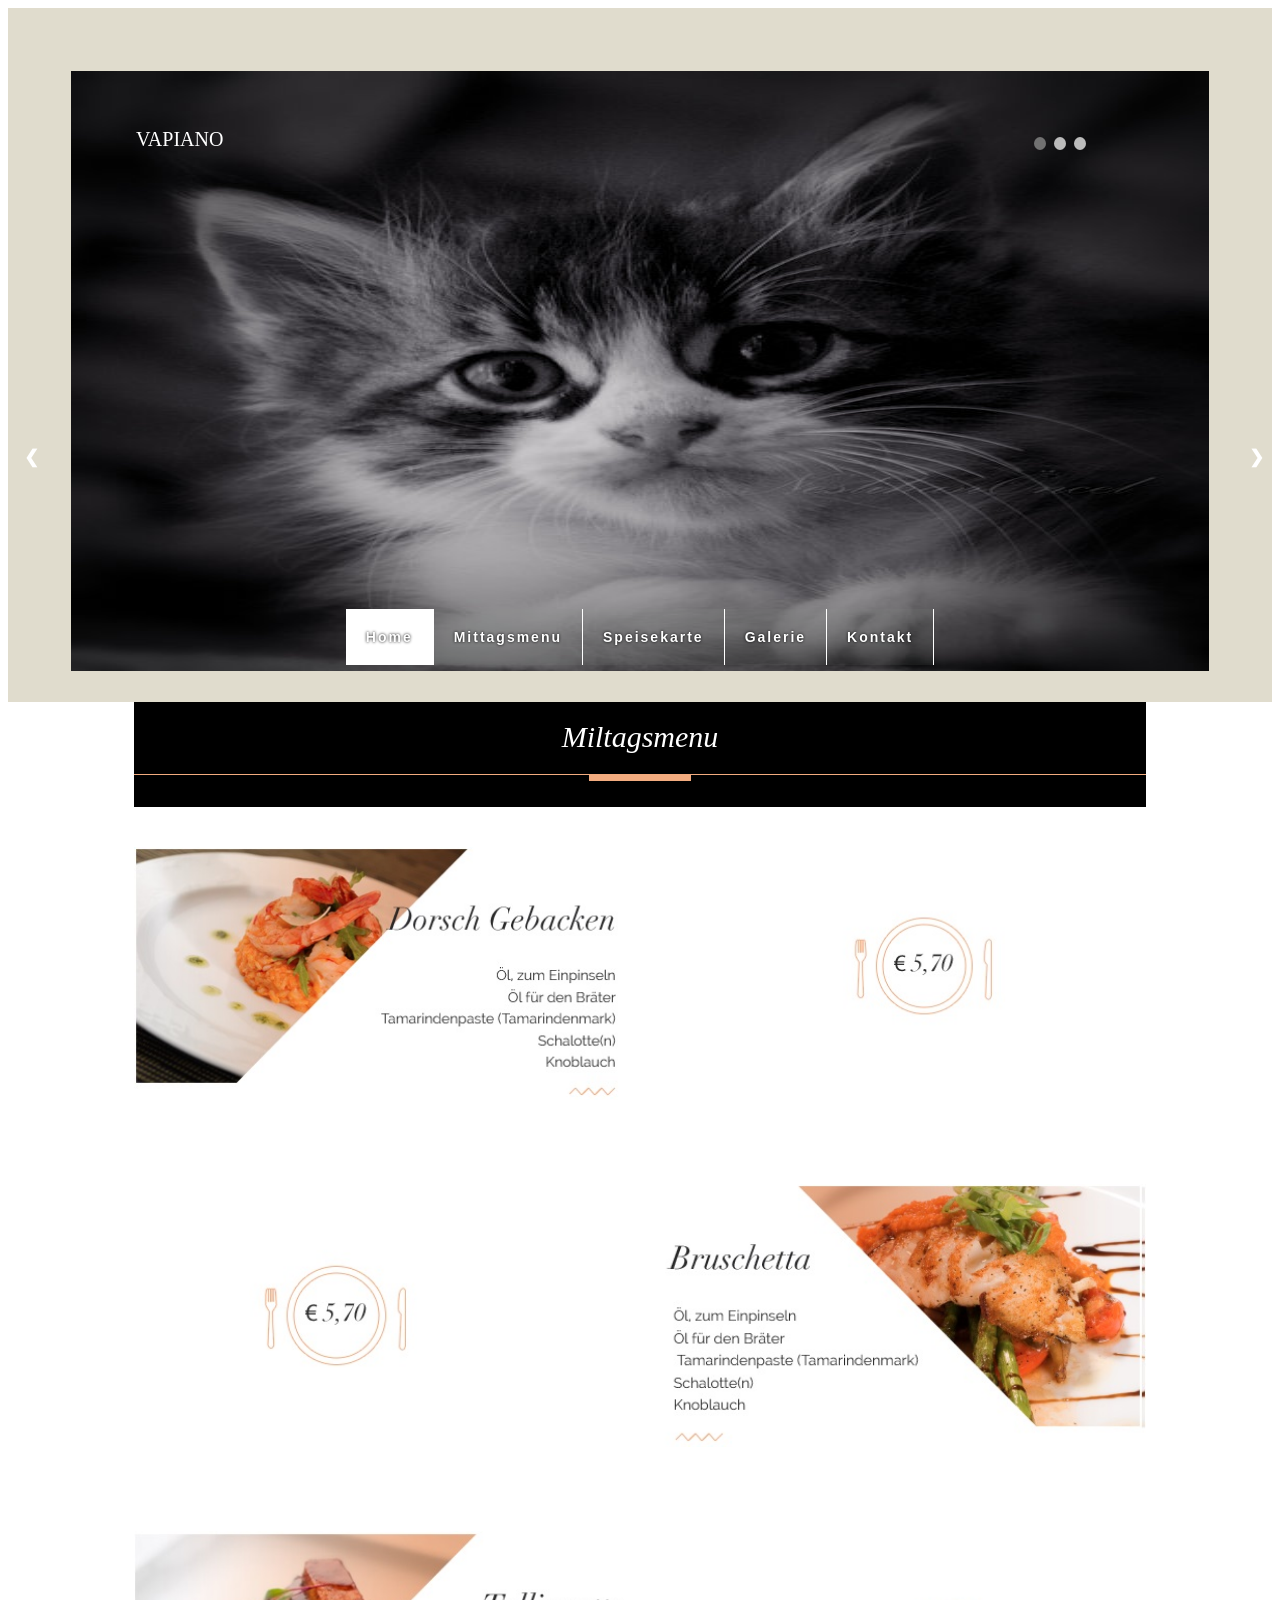
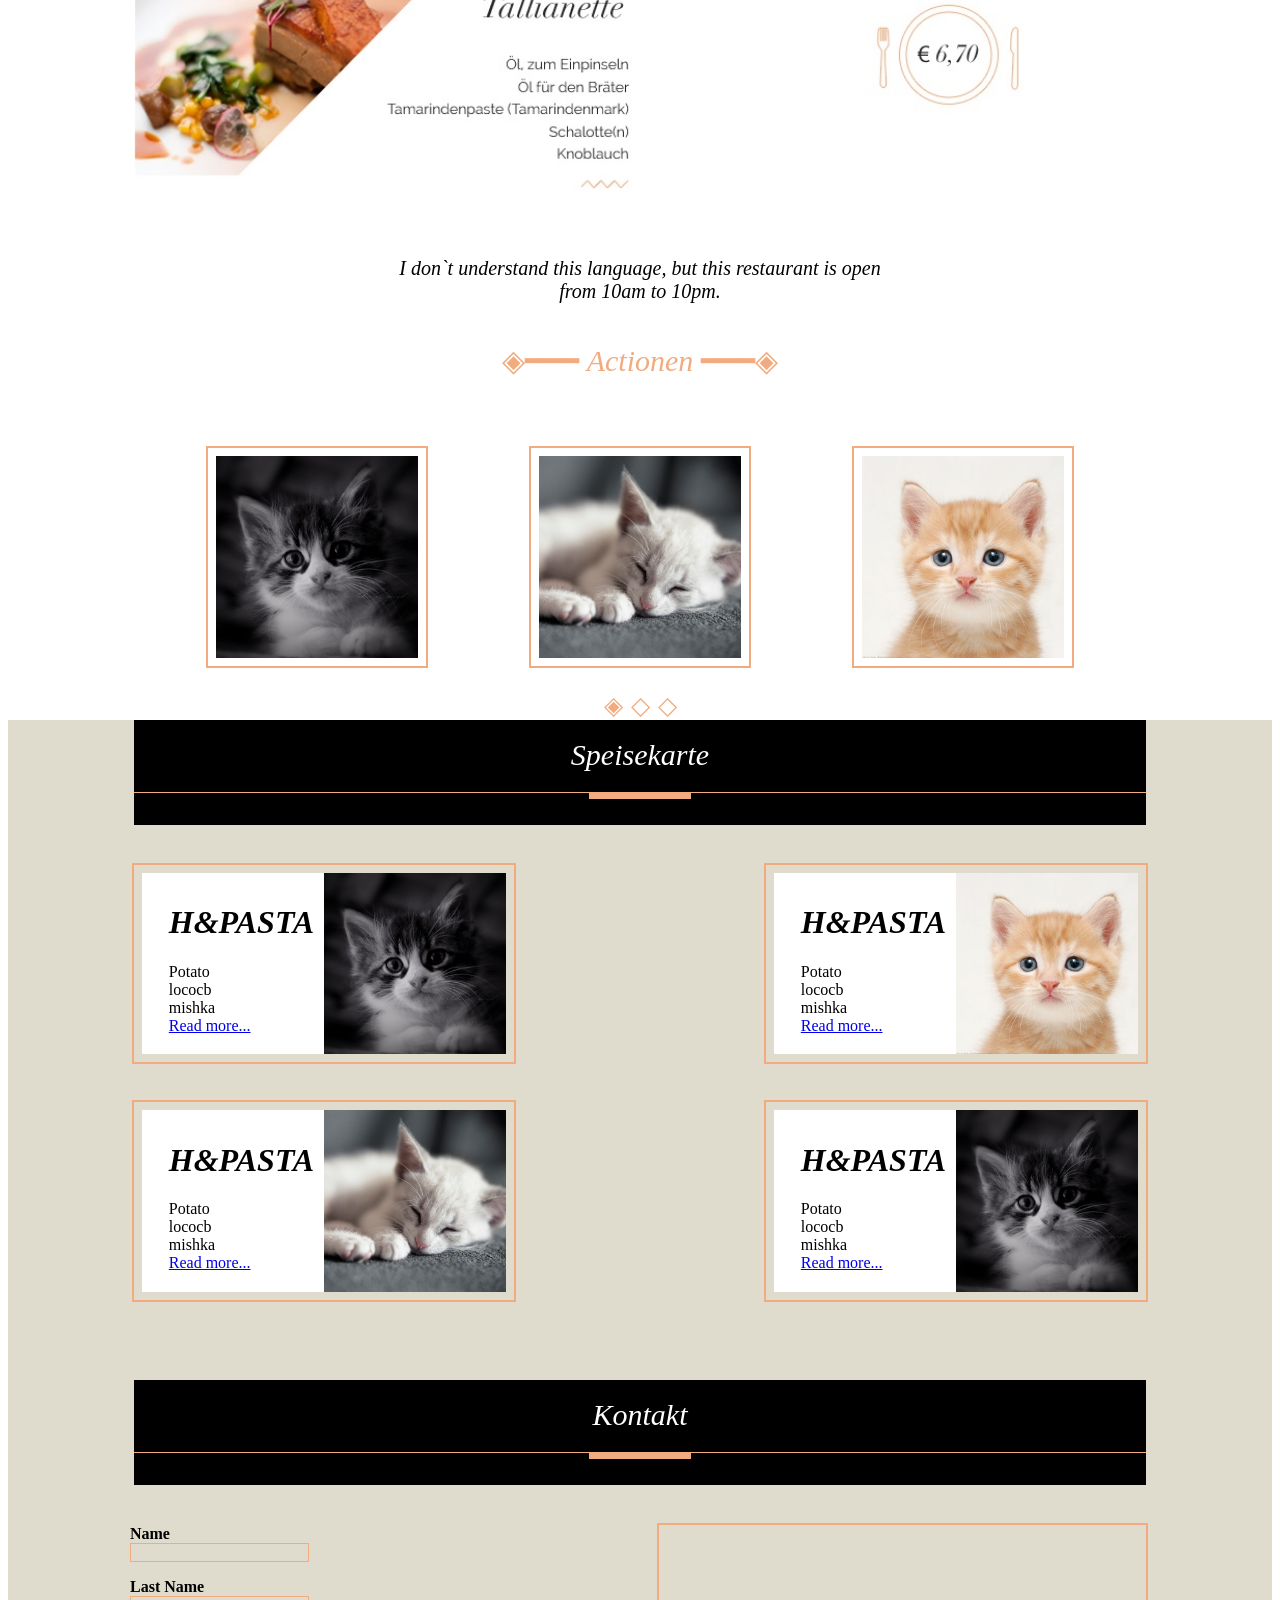
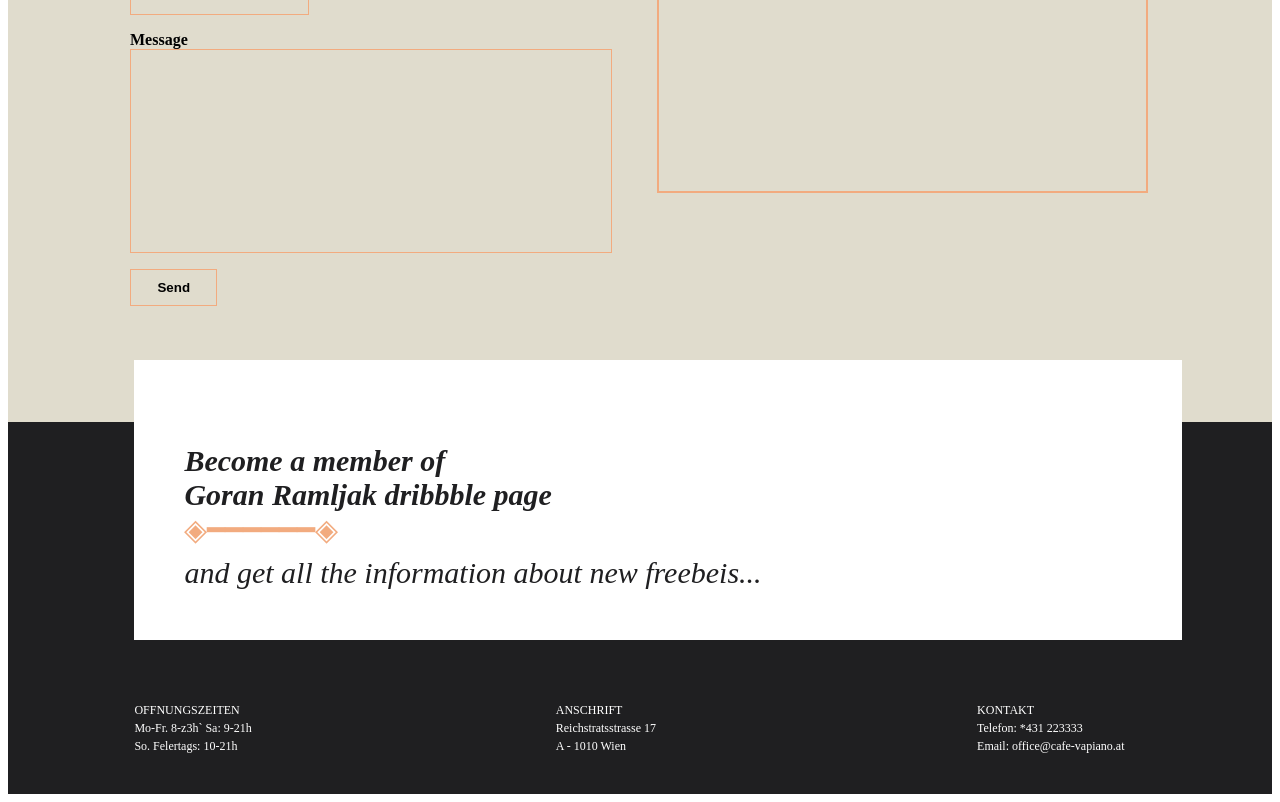
==== braind1task/index.html @ 93462af0 "Add files via upload" ====
<!DOCTYPE html>
<html>
<head>
    <meta http-equiv="Content-Type" content="text/html; Charset=UTF-8">  
    <title>First task</title>
    <link rel="stylesheet" href="css/style.css">
</head>
<body>

<!-- Первый слайдер -->
<div class="slider" id="home">
    <div class="swapSlider">
        <span class="dot" onclick="currentSlide(1)"></span>
        <span class="dot" onclick="currentSlide(2)"></span>
        <span class="dot" onclick="currentSlide(3)"></span>    
    </div>
    <div class="slideshow-conteiner">

        <div class="mySlides fade">
            <div class="vapianoText">VAPIANO</div>
            <img class="sliderImg" src="img/cat1.jpg" height="600px" alt="">
        </div>

        <div class="mySlides fade">
            <div class="vapianoText">VAPIANO</div>
            <img class="sliderImg" src="img/cat2.jpg" height="600px" alt="">
        </div>

        <div class="mySlides fade">
            <div class="vapianoText">VAPIANO</div>
            <img class="sliderImg" src="img/cat3.jpg" height="600px" alt="">
        </div>

        <!-- Меню на слайдере -->
        <div class="mainMenu"> 
            <ul>
                <li><a href='#home' title="Home" class="active">Home</a></li>
                <li><a href='#mittagsmenu' title="Mittagsmenu">Mittagsmenu</a></li>
                <li><a href='#speisekarte' title="Speisekarte">Speisekarte</a></li>
                <li><a href=* title="Galerie">Galerie</a></li>
                <li><a href='#kontakt' title="Kontakt">Kontakt</a></li>
            </ul>
        </div>
        <a class="prev" onclick="plusSlides(-1)">&#10094</a>
        <a class="next" onclick="plusSlides(1)">&#10095</a>
    </div>
</div>

<!-- Шапка mittagsmenu -->
<header>
<div class="blackHeader">
    <br>
    <span class="nameMenu" id="mittagsmenu">Miltagsmenu</span>
    <div class="orangeLine"><hr></div>
    <hr>
    <br>
</div>
</header>

<!-- Предложенная пища -->
    <div class="main">
    <div class="foodCoast">
    <img src="img/1bludo.jpg">
    <img src="img/2bludo.jpg">
    <img src="img/3bludo.jpg">
</div>

<!-- Часы работы -->
<div class="workingTime">
    I don`t understand this language, but this restaurant is open from 10am to 10pm.
</div>
<div class="headLine">
    <span>&#9672&#9473&#9473&#9473</span>
    <span class="actionen"> Actionen </span>
    <span>&#9473&#9473&#9473&#9672</span>
</div>

<!-- Второй слайдер -->
<div class="slideshow-conteiner1">
    <div class="mySlides1 fade1">
        <img class="sliderImg1" id="slider1" src="img/cat1.jpg" alt="">
        <img class="sliderImg1" id="slider1" src="img/cat3.jpg" alt="">
        <img class="sliderImg1" id="slider1" src="img/cat2.jpg" alt="">  
    </div>

    <div class="mySlides1 fade1">
        <img class="sliderImg1" id="slider1" src="img/cat1.jpg" alt="">
        <img class="sliderImg1" id="slider1" src="img/cat2.jpg" alt="">
        <img class="sliderImg1" id="slider1" src="img/cat1.jpg" alt=""> 
    </div>

    <div class="mySlides1 fade1">
        <img class="sliderImg1" id="slider1" src="img/cat3.jpg" alt="">
        <img class="sliderImg1" id="slider1" src="img/cat2.jpg" alt="">
        <img class="sliderImg1" id="slider1" src="img/cat1.jpg" alt=""> 
    </div>

    <div class="swapSlider1">
        <span class="dot1" onclick="currentSlide1(1)">&#9671</span>
        <span class="dot1" onclick="currentSlide1(2)">&#9671</span>
        <span class="dot1" onclick="currentSlide1(3)">&#9671</span>    
    </div>
</div>

<!-- Меню speisekarte -->
<div class="speisekarte" id="speisekarte"> 
    <!-- Шапка speisekarte -->
    <div class="blackHeader">
        <br>
        <span class="nameMenu">Speisekarte</span>
        <div class="orangeLine">
            <hr>
        </div>
        <hr>
        <br>
    </div>

    <!-- Дополнительная информация о Котиках -->
    <div class="aboutFood">
        <div class="infoFood" >
            <div class="textFood">
            <H1>H&PASTA</H1>
            <span class="text">Potato<br>lococb<br>mishka<br></span>
            <a href=*>Read more...</a>
            </div>
            <img src="img/cat1.jpg">
        </div>
        <div class="infoFood">
            <div class="textFood">
                <H1>H&PASTA</H1>
                <span class="text">Potato<br>lococb<br>mishka<br></span>
                <a href=*>Read more...</a>
            </div>
            <img src="img/cat2.jpg">
        </div>
    </div>
    <div class="aboutFood">
        <div class="infoFood">
            <div class="textFood">
                <H1>H&PASTA</H1>
                <span class="text">Potato<br>lococb<br>mishka<br></span>
                <a href=*>Read more...</a>
            </div>
            <img src="img/cat3.jpg">
        </div>
        <div class="infoFood">
            <div class="textFood">
                <H1>H&PASTA</H1>
                <span class="text">Potato<br>lococb<br>mishka<br></span>
                <a href=*>Read more...</a>
            </div>
            <img src="img/cat1.jpg">
        </div>
    </div>
</div>

<!-- Контакт с технической поддержкой? -->
<div class="kontakt" id="kontakt"> 
    <!-- Шапка kontakt -->
    <div class="blackHeader">
        <br>
        <span class="nameMenu">Kontakt</span>
        <div class="orangeLine">
            <hr>
        </div>
        <hr>
        <br>
    </div>
    <div class="pos">
        <!-- Форма для отправки сообщения -->
        <div class="sender">
            <form class="senderForm" method="post" action="javascript:void(0);">
                <p>Name<br> <input type="text" name="Name" /></p>
                <p>Last Name<br> <input type="text" name="Last Name" /></p>
                <p>Message<br> <input type="text" name="Message" id="message" /></p>
                <p><input type="submit" class="btn" value="Send"/></p>
            </form>
        </div>
        <!-- Гугл карта -->
        <div class="map">
            <iframe src="https://www.google.com/maps/embed?pb=!1m14!1m12!1m3!1d16246.824107315897!2d36.044743249999996!3d52.9623088!2m3!1f0!2f0!3f0!3m2!1i1024!2i768!4f13.1!5e1!3m2!1sru!2sru!4v1571991831437!5m2!1sru!2sru" width="100%" height="100%" frameborder="0" style="border:0;" allowfullscreen=""></iframe>
        </div>
    </div> 
</div>
    
<footer>
    <!-- Костыль для получения черного фона в нужном месте -->
<div class="blackF">
<br>
</div>
<!-- Приглашение на белом фоне -->
<div class="whiteHeader">
    <br>
    <span class="member"><b>Become a member of <br>Goran Ramljak dribbble page</b><br>
    <div class="headLine">&#9672&#9473&#9473&#9473&#9473&#9473&#9473&#9672</div><br>
    and get all the information about new freebeis...</span>
    <br>
</div>

<!-- Раздел "О нас" -->
<div class="about">
    <div class="col">
        <span>OFFNUNGSZEITEN</span>
        <span>Mo-Fr. 8-z3h` Sa: 9-21h</span>
        <span>So. Felertags: 10-21h</span>
    </div>
    <div class="col">
        <span>ANSCHRIFT</span>
        <span>Reichstratsstrasse 17</span>
        <span>A - 1010 Wien</span>
    </div>
    <div class="col">
        <span>KONTAKT</span>
        <span>Telefon: *431 223333</span>
        <span>Email: office@cafe-vapiano.at</span>
    </div>
</div>
</footer>

    <!-- Подключение файла js в конце, так как нет функции docyment.ready -->
<script ENGINE="text/javascript" src="js/main.js"></script>
</body>
</html>
---- braind1task/css/style.css ----
/* Slider css */
.slider{
    background-color: #E0DCCD;
    padding-bottom: 40px;
}
.swapSlider{
    position:absolute;  
    margin-left: 80%; 
    margin-top:10%;
}
.sliderImg{
    margin: 5%; 
    width: 90%;
}
.slideshow-container {
    max-width: 1980px;
    position: relative;
    margin: auto;
  }
    /* Next & previous buttons */
  .prev, .next {
    cursor: pointer;
    position: absolute;
    top: 50%;
    width: auto;
    margin-top: -20px;
    padding: 16px;
    color: white;
    font-weight: bold;
    font-size: 18px;
    transition: 0.6s ease;
    border-radius: 0 3px 3px 0;
    user-select: none;
  }
    /* Position the "next button" to the right */
  .next {
    right: 0;
    border-radius: 3px 0 0 3px;
  }
  .prev:hover, .next:hover {
    background-color: rgba(0,0,0,0.8);
  }
  .vapianoText {
    color: white;
    font-size: 20px;
    margin: 10%;
    position: absolute;
    top: 0;
  }
    /* The dots/bullets/indicators */
  .dot {
    cursor: pointer;
    height: 13px;
    width: 12px;
    margin: 0 2px;
    background-color: #bbb;
    border-radius: 50%;
    display: inline-block;
    transition: background-color 0.6s ease;
  }
  .active, .dot:hover {
    background-color: #717171;
  }
    /* Fading animation */
  .fade {
    -webkit-animation-name: fade;
    -webkit-animation-duration: 1.5s;
    animation-name: fade;
    animation-duration: 0.5s;
  }
  @-webkit-keyframes fade {
    from {opacity: .4}
    to {opacity: 1}
  }
  @keyframes fade {
    from {opacity: .4}
    to {opacity: 1}
  }

/* menu css */
  .mainMenu {
    width: 100%;
    display: flex;
    /* -webkit-box-pack: center;
    -ms-flex-pack: center; */
    justify-content: center;
    -webkit-box-align: center;
    -ms-flex-align: center;
    align-items: center;
    margin-top: -10%;
  }
  .mainMenu ul {
    list-style: none;
    padding: 0px;
  }
  .mainMenu ul li {
    /* выстраиваем элементы списка в один ряд */
    display: block;
    border-color: white;
    float: left;
    display: inline-block;
  }
  .mainMenu ul li a {
    padding: 20px;
    text-decoration: none;
    font: bold 14px Helvetica, sans-serif;
    letter-spacing: 2px;
    color: #FFFFFF;
    text-shadow: #000 0px 0px 3px;
    border-width: 12.12px;
    border-color: white;
    background-color: rgba(141, 143, 142, 0.1);
    border-right: 1px solid #fff;
  }
  .mainMenu ul li a.active {
    background: white;
  }
  .mainMenu ul li a:hover {
    background-color: white;
    -moz-opacity: .90;
    filter: alpha(opacity=90);
    opacity: .90;
  }
  .nameMenu {
    font-size: 30px;
  }

  /* header css */
  .blackHeader {
    font-style: italic;
    width: 80%;
    margin: 0 10% 0 10%;
    text-align: center;
    background-color: black;  
    color: white;
  }
  .blackHeader hr {
    width: 10%;
    border: none;
    color: rgb(242, 171, 127 );
    background-color: rgb(242, 171, 127 );
    height: 6px;
    margin-top: -8px;
  } 
  .blackHeader .orangeLine hr {
    width: 100%;
    border: none;
    color: rgb(242, 171, 127 );
    background-color: rgb(242, 171, 127 );
    height: 1px;
    margin-top: 20px;
  } 

  /* food coast css */
  .foodCoast img {
      margin: 40px 10% 40px 10%;
      width: 80%;
  }

  /* workingTime css */
  .workingTime {
      font-style: italic;
      font-size: 20px;
      text-align: center;
      width: 40%;
      margin-top: 20px;
      margin-bottom: 40px;
      margin-left: auto;
      margin-right: auto;
  }

  /* headLine */
  .headLine {
    
    text-align: center;
    font-size: 30px;
    color: rgb(242, 171, 127 );
    margin-bottom: 20px;
  }
 .headLine .actionen {
  font-style: italic;
 }
  /* Slider1 css */
  .swapSlider1{  
    text-align: center;
    margin-top: 20px;
  }
  .sliderImg1{
    margin: 5%; 
    width: 90%;
  }
  .slideshow-container1 {
    max-width: 1980px;
    position: relative;
    margin: auto;
  }
  .dot1 {
    cursor: pointer;
    height: 13px;
    width: 12px;
    margin: 0 2px;
    transition: background-color 0.6s ease;
  }
  .swapSlider1 span{
  color: rgb(242, 171, 127 );
  font-size: 25px;
  }
  .mySlides1 {
    margin-left: 10%;
    margin-right: 10%;
    margin-bottom: -50px;
    text-align: center;
  }
  .sliderImg1 {
    border: 8px solid #fff;
    outline: 2px solid rgb(242, 171, 127);
    text-align: center;
    width: 20%;
  }
  .fade1 {
    -webkit-animation-name: fade;
    -webkit-animation-duration: 1.5s;
    animation-name: fade;
    animation-duration: 0.5s;
  }
  @-webkit-keyframes fade {
    from {opacity: .4}
    to {opacity: 1}
  }
  @keyframes fade {
    from {opacity: .4}
    to {opacity: 1}
  }

/* speisekarte css */
.speisekarte {
  font-style: italic;
  background-color: #E0DCCD;
  padding-bottom: 40px;
}
.aboutFood {
  display:flex;
  flex-direction: row;
  justify-content: center;
  align-items: center;
  margin-top: 40px;
  margin-bottom: 40px;
}
.aboutFood .infoFood img {
  width: 50%;
  height: 100%;
}
.infoFood {
  display:flex;
  margin-left: 10%;
  margin-right: 10%;
  flex-direction: row;
  justify-content: flex-end;
  align-items: stretch;
  background-color: white;
  border: 8px solid #E0DCCD;
  outline: 2px solid rgb(242, 171, 127);
}
.textFood {
  display:flex;
  flex-direction: column;
  justify-content: flex-start;
  align-items: stretch;
  padding: 10px;
}
.textFood .text, .textFood a {
  font-style: normal;
}

/* kontakt css */
.kontakt {
  background-color: #E0DCCD;
}
.senderForm {
  font-weight: bold;
  margin-left: 10%;
  margin-top: 40px;
}
.senderForm input {
  font-weight: bold;
  border: 1px solid rgb(242, 171, 127);
  background-color: #E0DCCD;
}
#message {
  height: 200px;
  width: 90%;
}
.sender {
  margin-left: 5%;
  width: 50%;
}
.btn {
  padding: 10px 5% 10px 5%;
}
input:hover {
  background-color: rgba(242, 171, 127, 0.4);
}
.map {
  width: 40%;
  height: 250px;
  margin-top: 40px;
  margin-right: 10%;
  border: 8px solid #E0DCCD;
  outline: 2px solid rgb(242, 171, 127);
}
.pos {
  display: flex;
  flex-direction: row;
  justify-content: flex-start;
  align-items: flex-start;
  padding-bottom: 100px;
}

/* footer css */
footer {
  background-color: #1F1F21;
}
.whiteHeader {
  font-style: italic;
  font-size: 30px;
  background-color: white;
  width: 75%;
  padding: 50px;
  margin: 0 10% 0 10%;
  margin-top: -80px;
  text-align: left;
  color: #1F1F21;
}
.whiteHeader  {
  font-style: normal;
}
.blackF {
  background-color: #1F1F21;
}
.about span {
  color: white;
  margin-left: 30%;
  margin-right: 30%;
  font-size: 12px;
}
.member {
  font-style: italic;
  font-size: 30px;
}
.member .headLine {
  font-style: normal;
  text-align: left;
  margin-bottom: -25px;
}
.col {
  margin-top: 60px;
  width: 450px;
  margin-bottom: 40px;
}
.about {
  display: flex;
  flex-direction: row;
  justify-content: space-around;
  align-items: center;
}
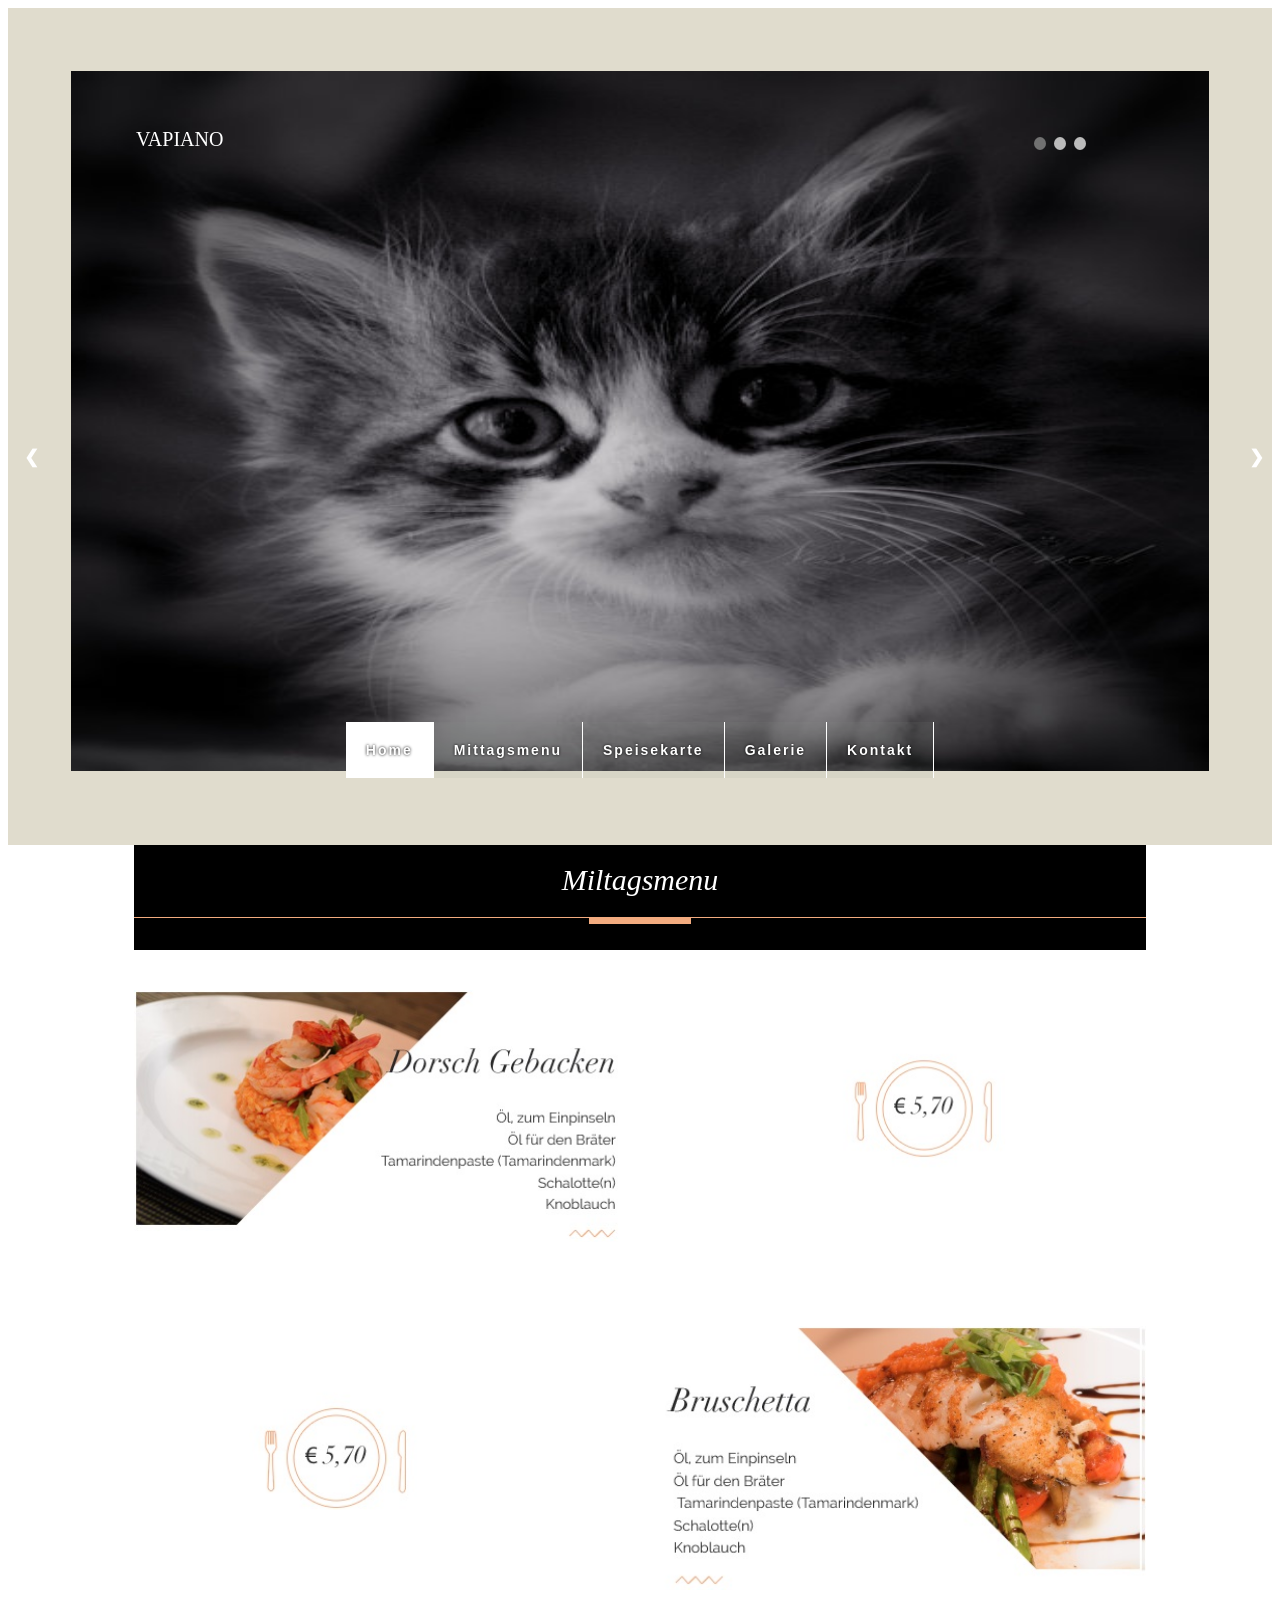
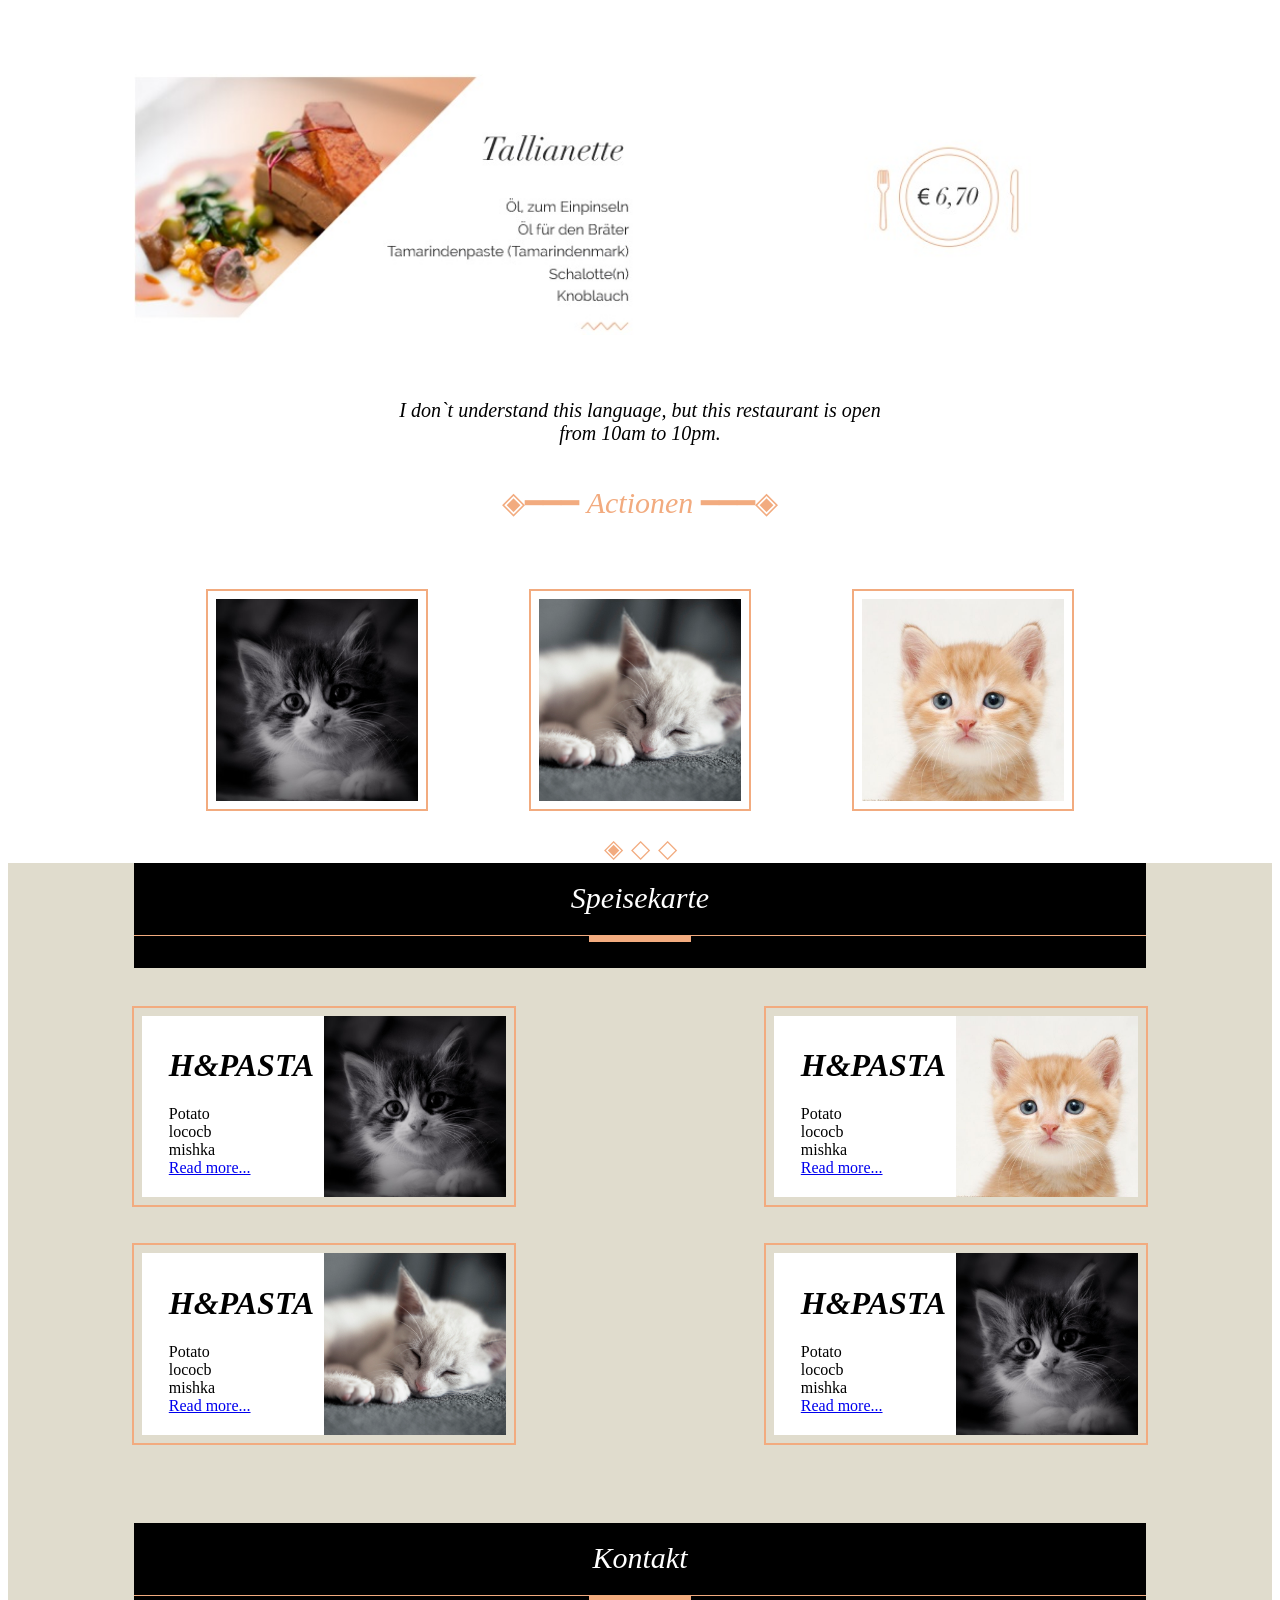
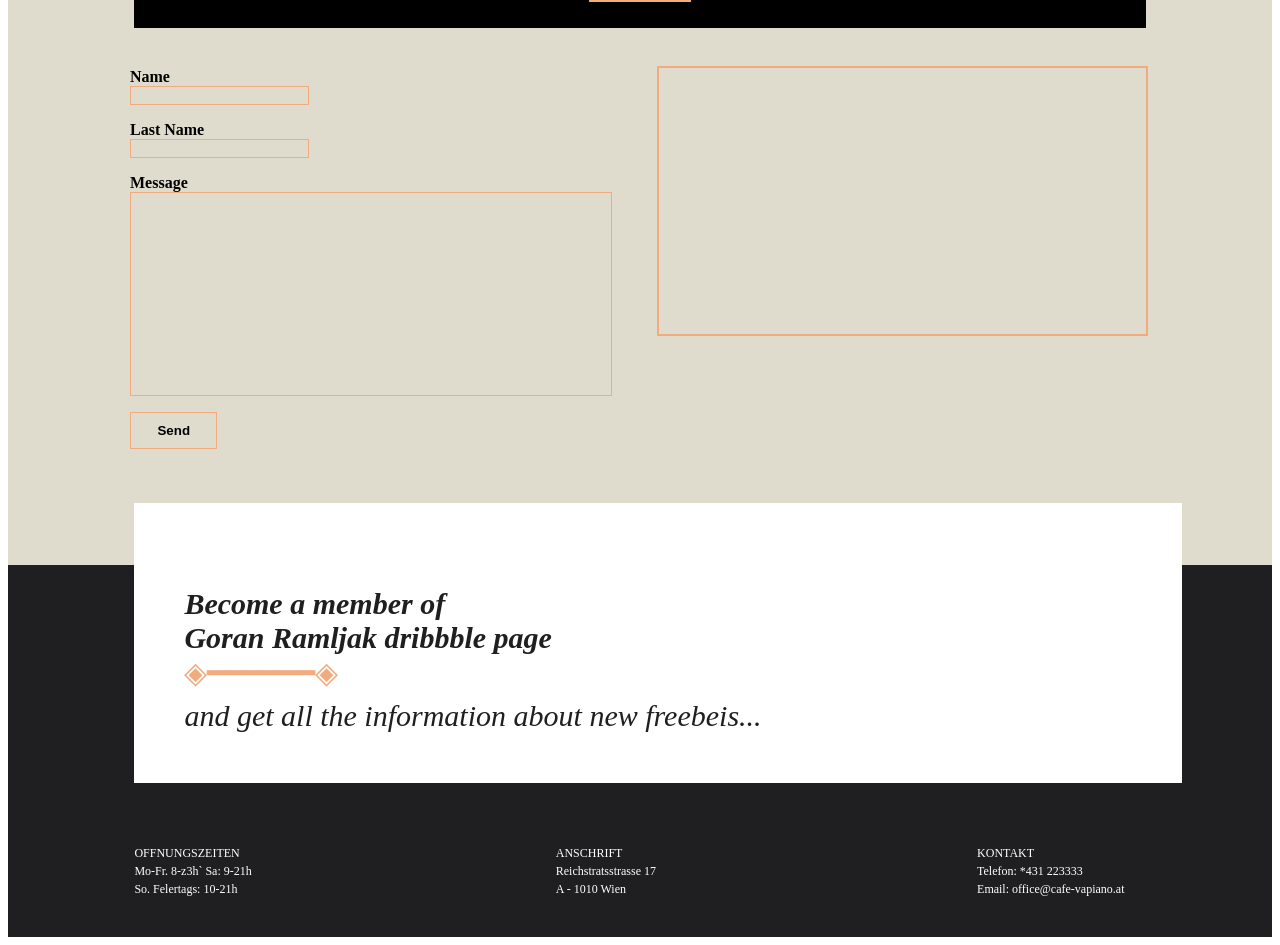
==== commit 56b34440: "fixed indent" ====
--- a/braind1task/index.html
+++ b/braind1task/index.html
@@ -18,17 +18,17 @@
 
         <div class="mySlides fade">
             <div class="vapianoText">VAPIANO</div>
-            <img class="sliderImg" src="img/cat1.jpg" height="600px" alt="">
+            <img class="sliderImg" src="img/cat1.jpg" height="700px" alt="">
         </div>
 
         <div class="mySlides fade">
             <div class="vapianoText">VAPIANO</div>
-            <img class="sliderImg" src="img/cat2.jpg" height="600px" alt="">
+            <img class="sliderImg" src="img/cat2.jpg" height="700px" alt="">
         </div>
 
         <div class="mySlides fade">
             <div class="vapianoText">VAPIANO</div>
-            <img class="sliderImg" src="img/cat3.jpg" height="600px" alt="">
+            <img class="sliderImg" src="img/cat3.jpg" height="700px" alt="">
         </div>
 
         <!-- Меню на слайдере -->
--- a/braind1task/css/style.css
+++ b/braind1task/css/style.css
@@ -87,7 +87,8 @@
     -webkit-box-align: center;
     -ms-flex-align: center;
     align-items: center;
-    margin-top: -10%;
+    margin-top: -9%;
+    margin-bottom: 30px;
   }
   .mainMenu ul {
     list-style: none;
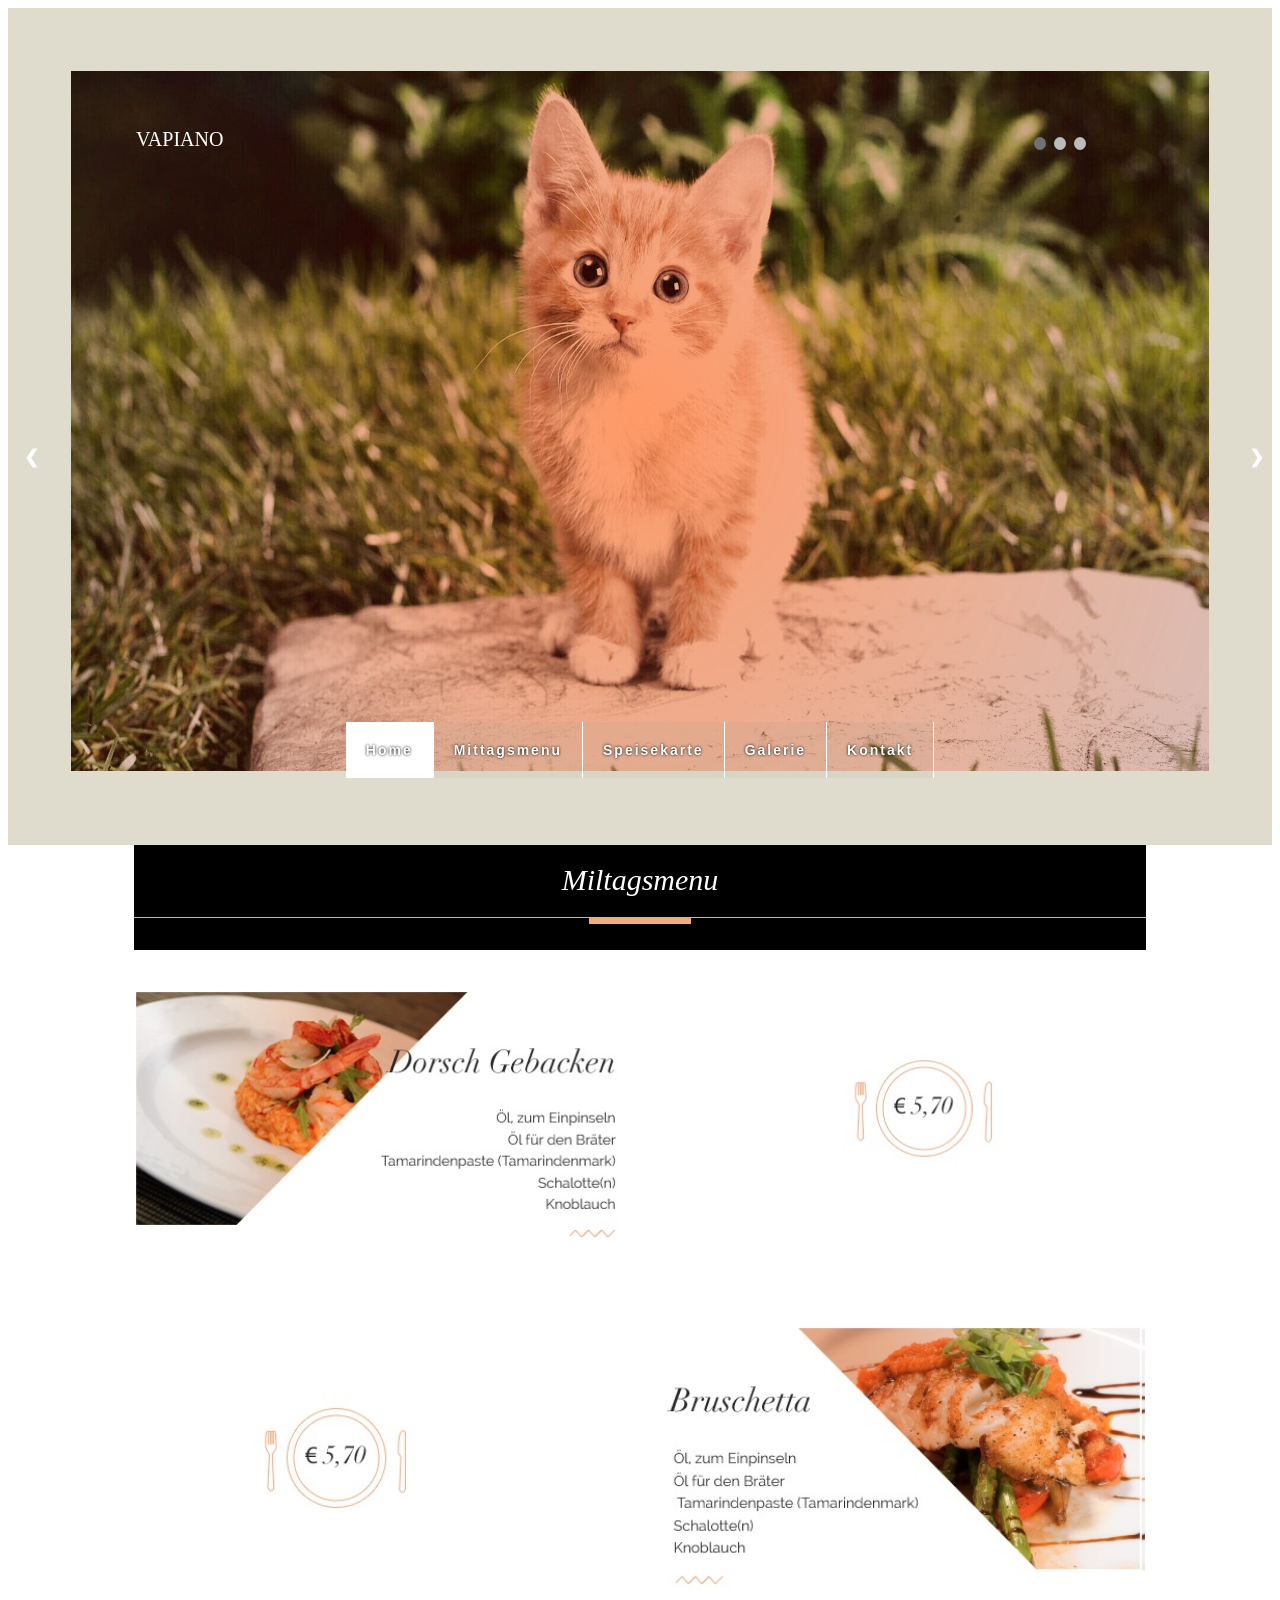
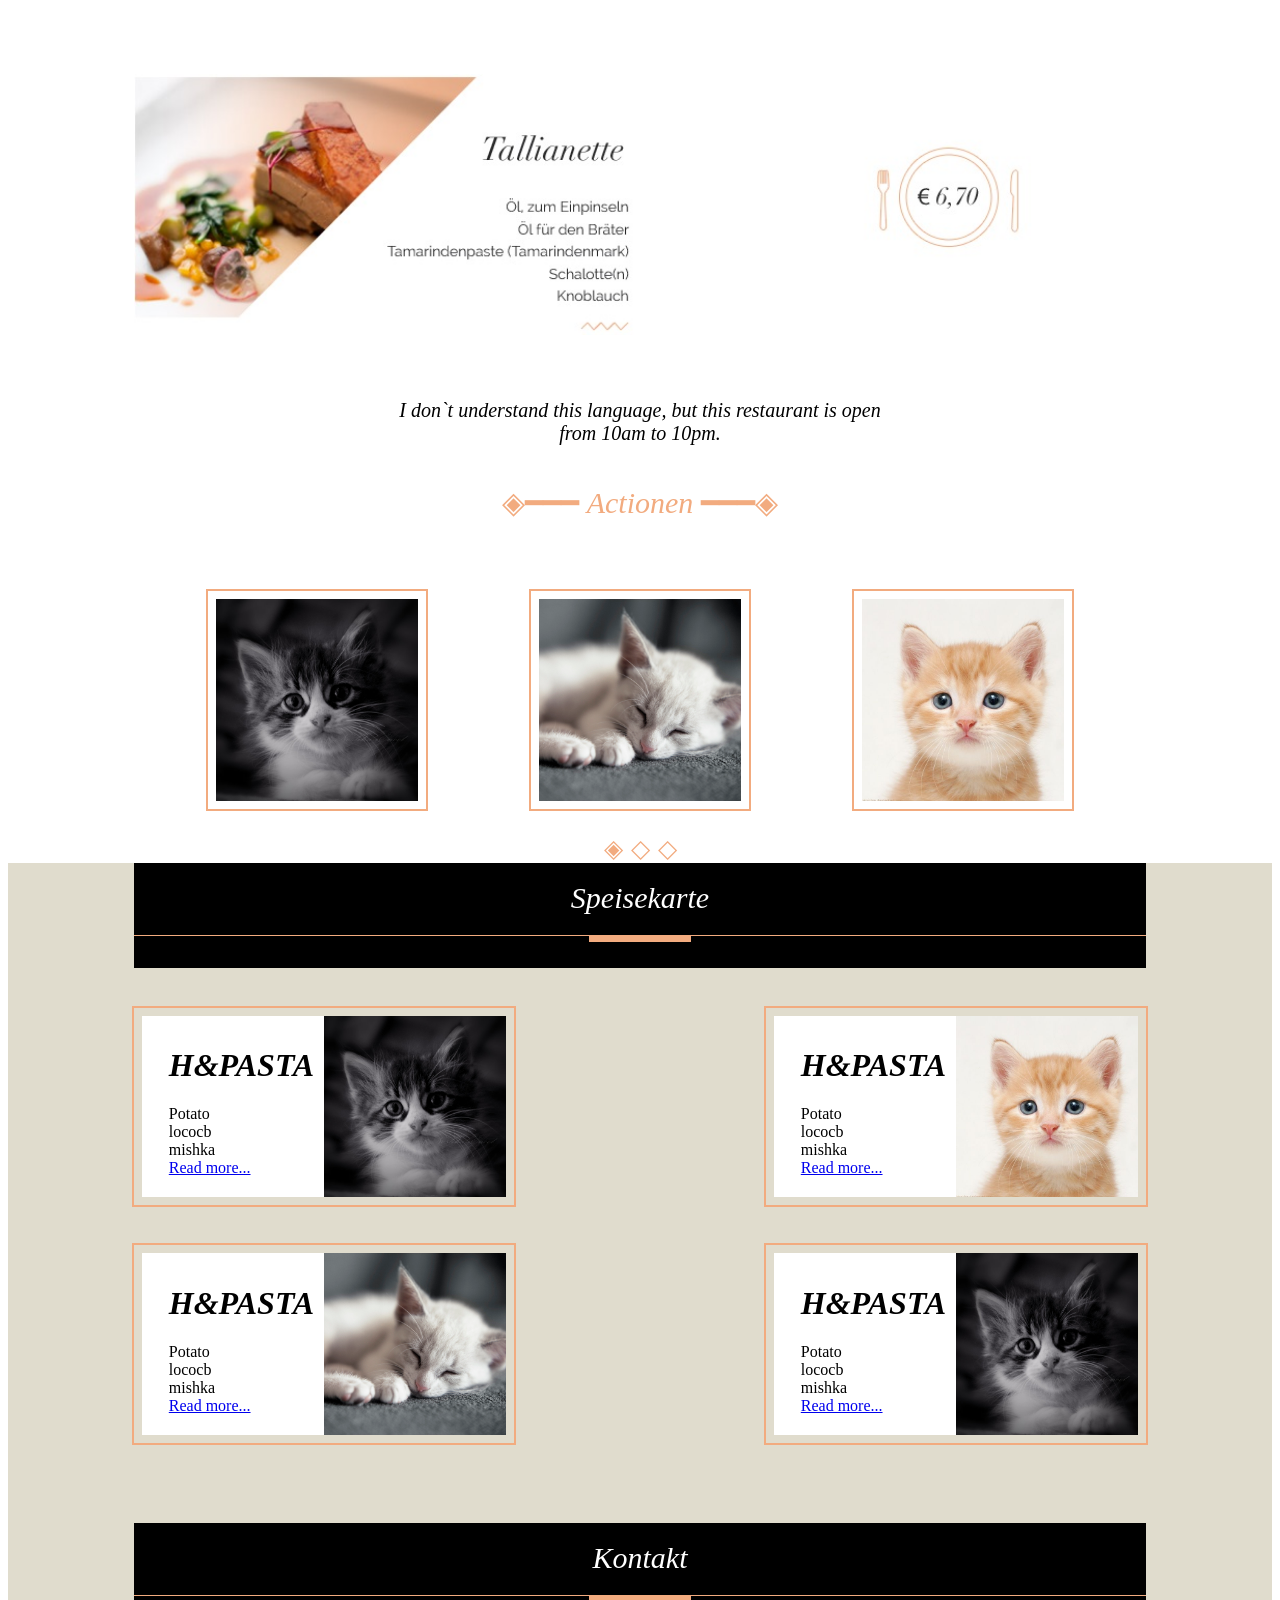
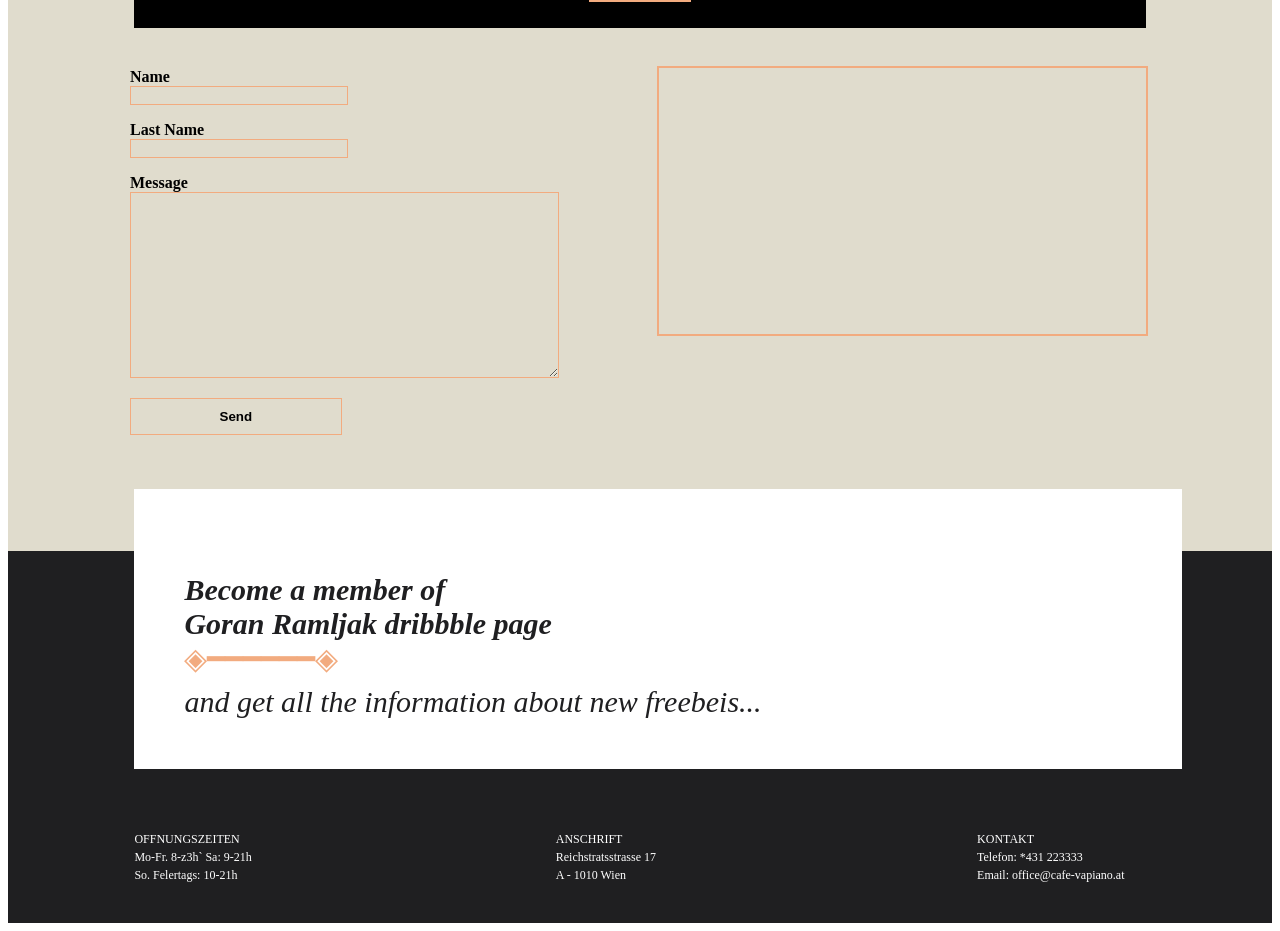
==== commit 0f9ad9ed: "fixed textarea and first slider" ====
--- a/braind1task/index.html
+++ b/braind1task/index.html
@@ -18,17 +18,17 @@
 
         <div class="mySlides fade">
             <div class="vapianoText">VAPIANO</div>
-            <img class="sliderImg" src="img/cat1.jpg" height="700px" alt="">
+            <img class="sliderImg" src="img/cat4.jpg" height="700px" alt="">
         </div>
 
         <div class="mySlides fade">
             <div class="vapianoText">VAPIANO</div>
-            <img class="sliderImg" src="img/cat2.jpg" height="700px" alt="">
+            <img class="sliderImg" src="img/cat5.jpg" height="700px" alt="">
         </div>
 
         <div class="mySlides fade">
             <div class="vapianoText">VAPIANO</div>
-            <img class="sliderImg" src="img/cat3.jpg" height="700px" alt="">
+            <img class="sliderImg" src="img/cat6.jpg" height="700px" alt="">
         </div>
 
         <!-- Меню на слайдере -->
@@ -172,7 +172,7 @@
             <form class="senderForm" method="post" action="javascript:void(0);">
                 <p>Name<br> <input type="text" name="Name" /></p>
                 <p>Last Name<br> <input type="text" name="Last Name" /></p>
-                <p>Message<br> <input type="text" name="Message" id="message" /></p>
+                <p>Message<br> <textarea rows="12" cols="80"></textarea></p>
                 <p><input type="submit" class="btn" value="Send"/></p>
             </form>
         </div>
--- a/braind1task/css/style.css
+++ b/braind1task/css/style.css
@@ -283,10 +283,17 @@
   margin-top: 40px;
 }
 .senderForm input {
+  width: 40%;
   font-weight: bold;
   border: 1px solid rgb(242, 171, 127);
   background-color: #E0DCCD;
 }
+.senderForm textarea {
+  width: 80%;
+  font-weight: bold;
+  border: 1px solid rgb(242, 171, 127);
+  background-color: #E0DCCD;
+}
 #message {
   height: 200px;
   width: 90%;
@@ -298,7 +305,7 @@
 .btn {
   padding: 10px 5% 10px 5%;
 }
-input:hover {
+input:hover, textarea:hover {
   background-color: rgba(242, 171, 127, 0.4);
 }
 .map {
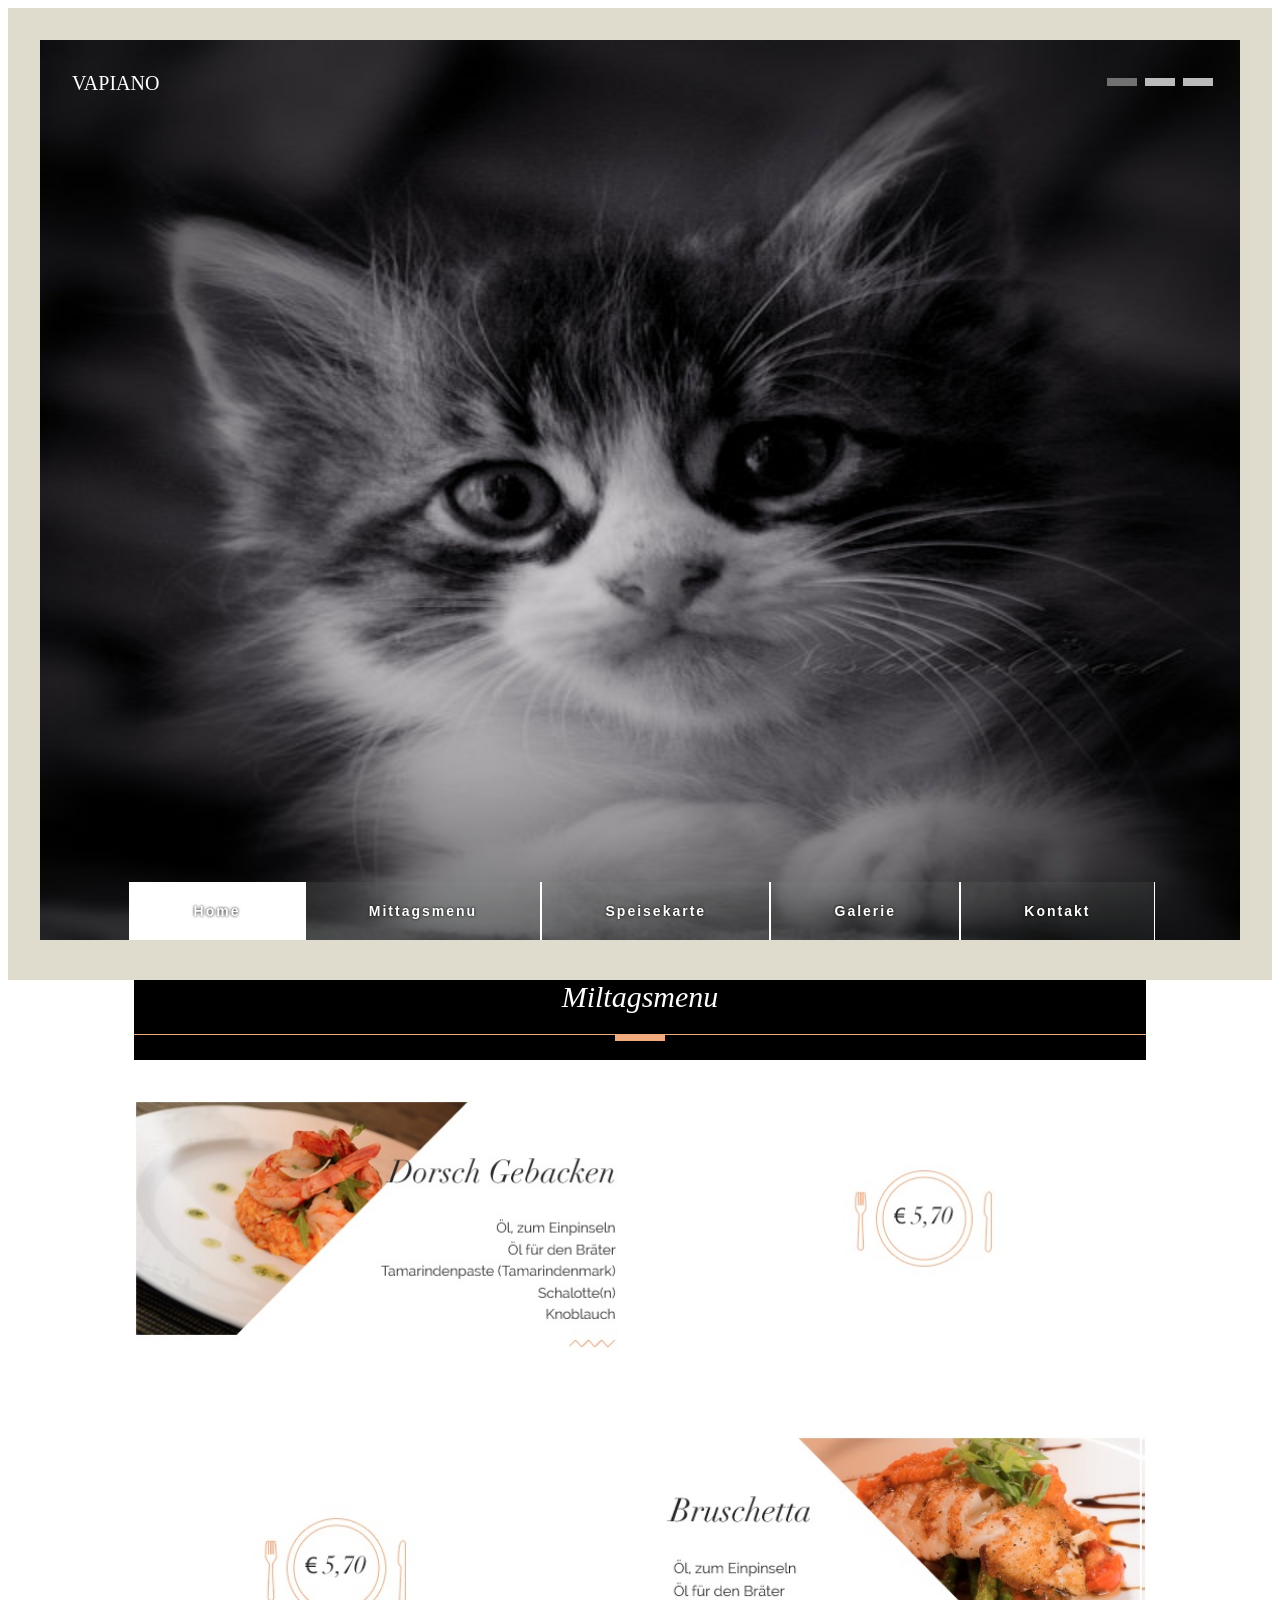
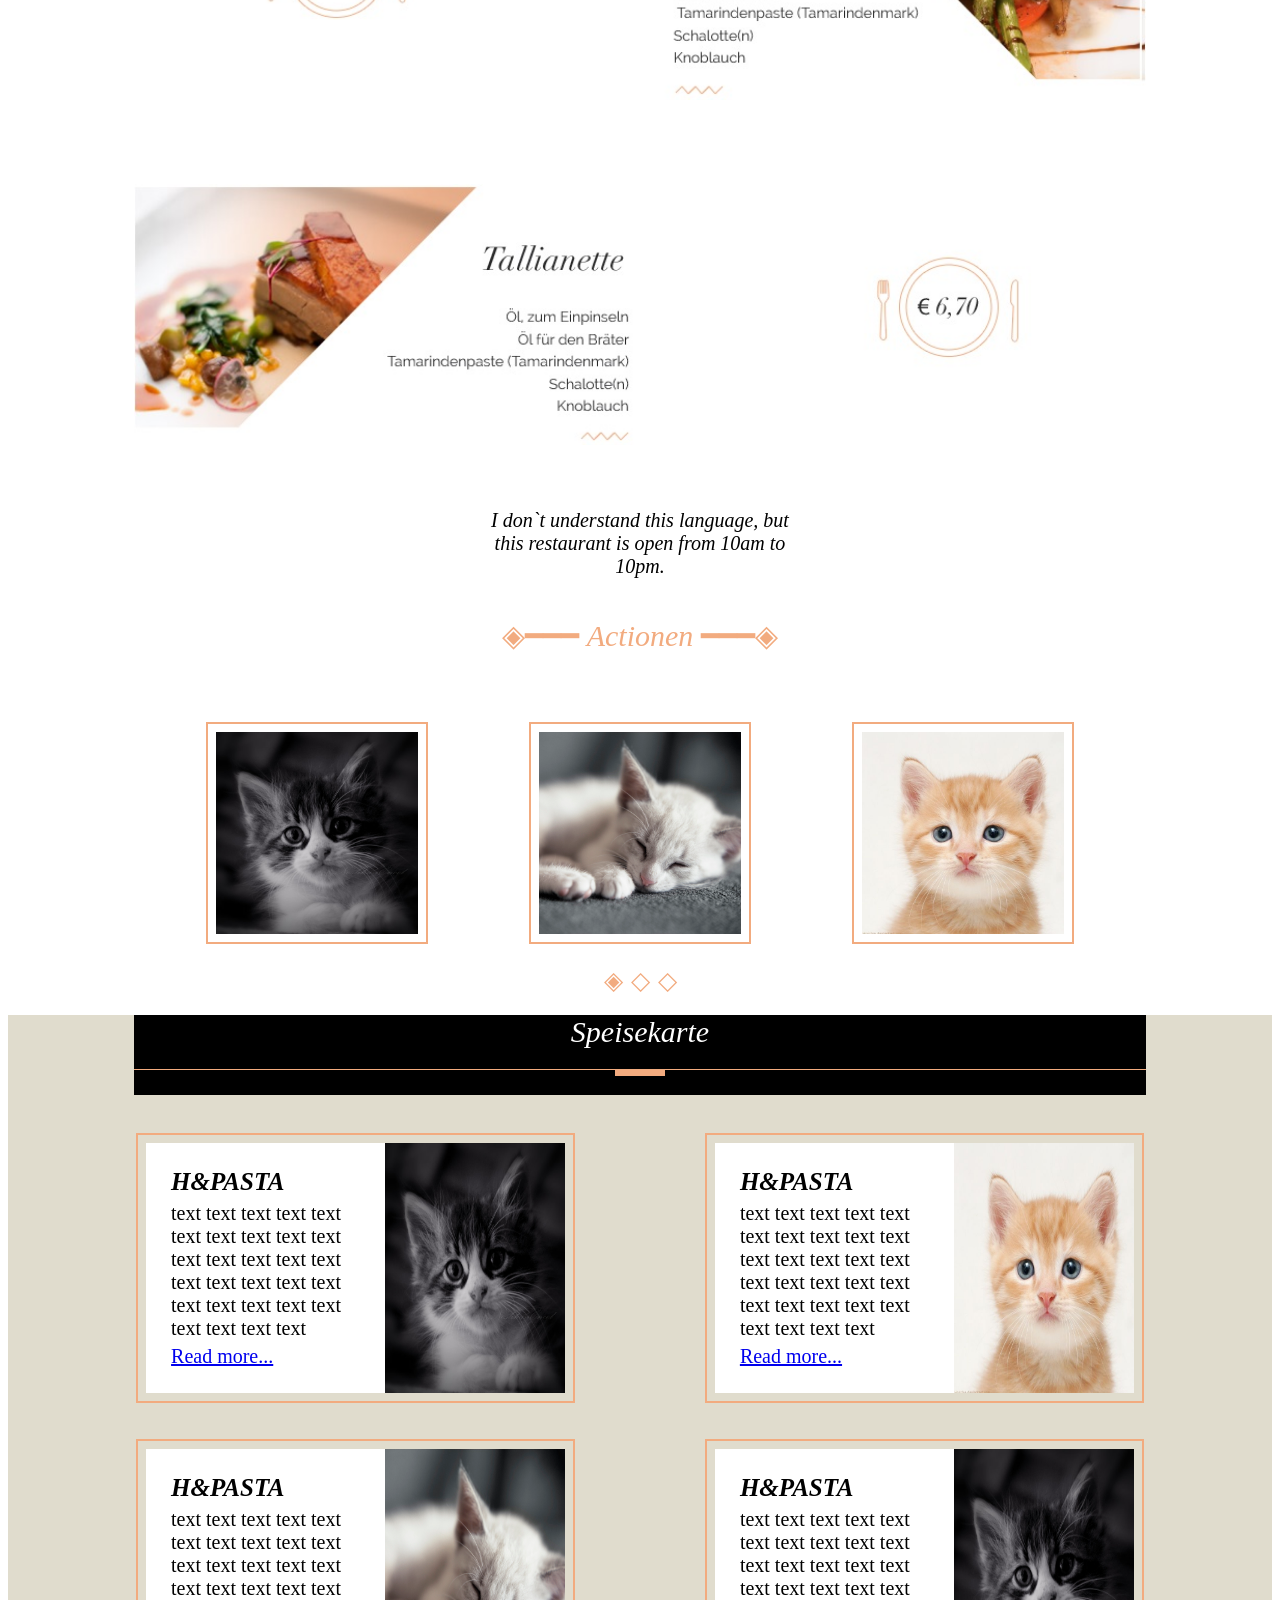
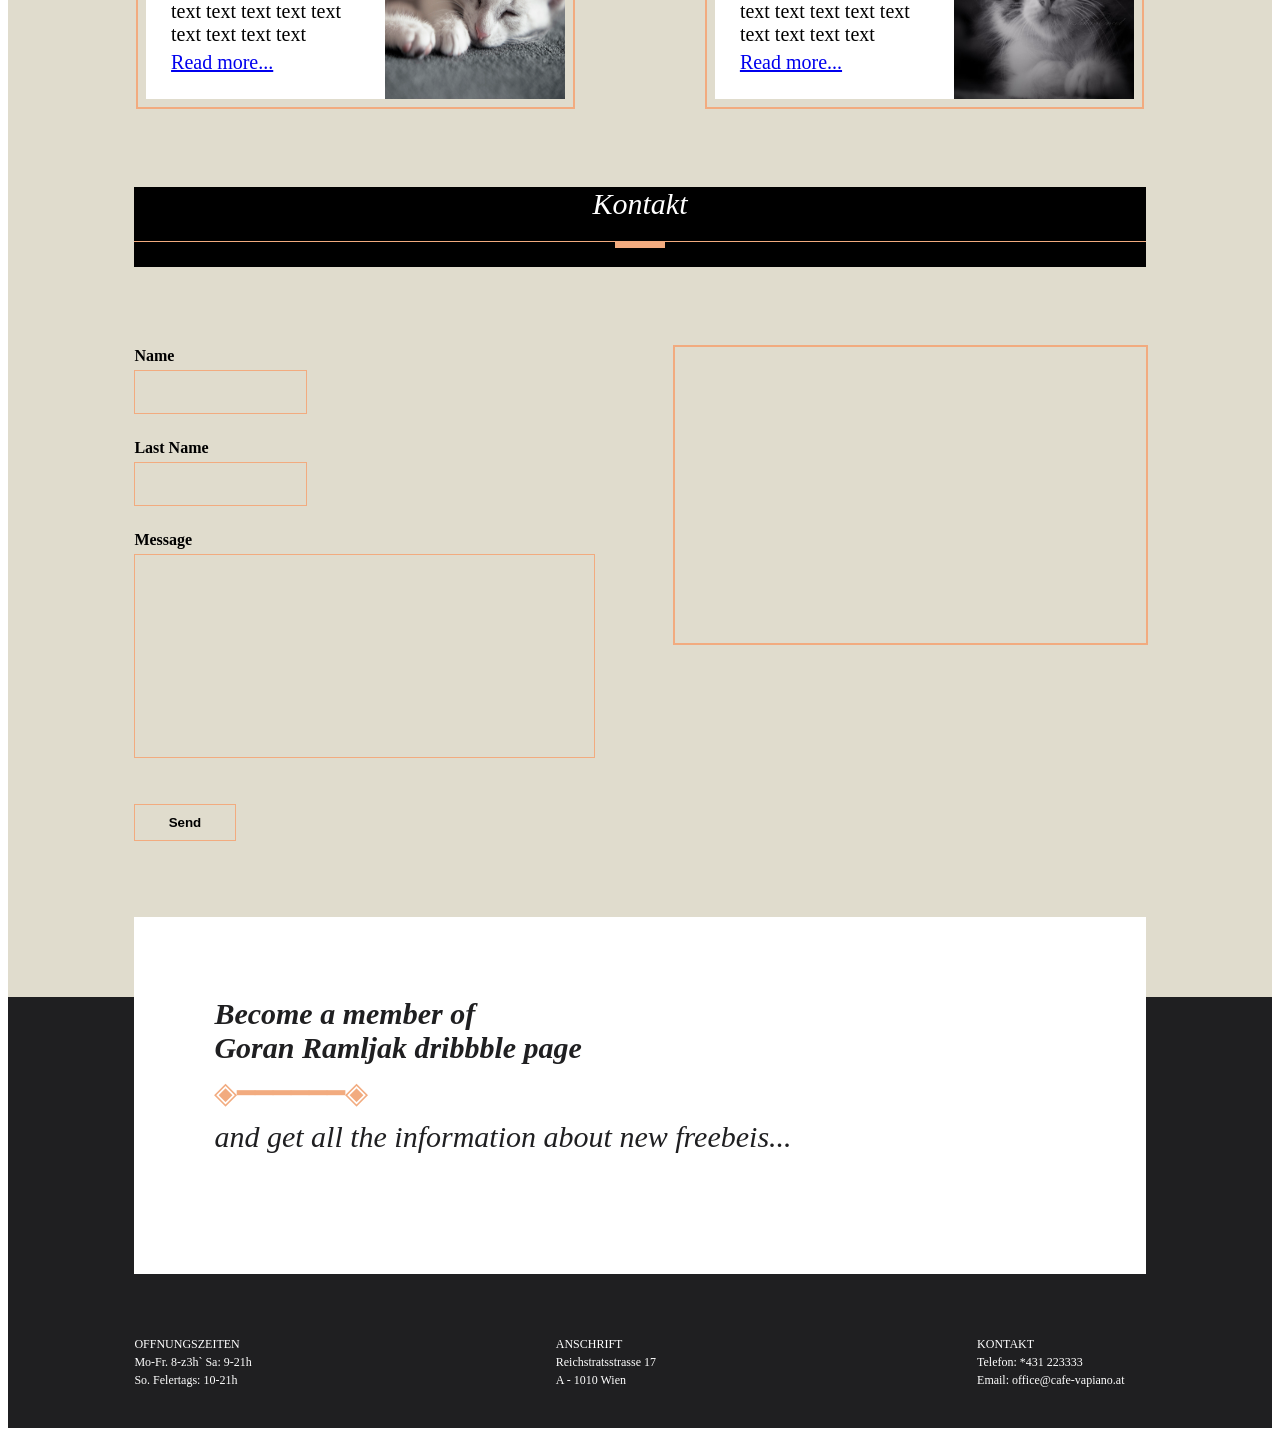
==== commit 326bec4b: "reconstruction" ====
--- a/braind1task/index.html
+++ b/braind1task/index.html
@@ -6,6 +6,7 @@
     <link rel="stylesheet" href="css/style.css">
 </head>
 <body>
+<header>
 
 <!-- Первый слайдер -->
 <div class="slider" id="home">
@@ -18,42 +19,42 @@
 
         <div class="mySlides fade">
             <div class="vapianoText">VAPIANO</div>
-            <img class="sliderImg" src="img/cat4.jpg" height="700px" alt="">
+            <img class="sliderImg" src="img/cat1.jpg" height="900px" alt="">
         </div>
 
         <div class="mySlides fade">
             <div class="vapianoText">VAPIANO</div>
-            <img class="sliderImg" src="img/cat5.jpg" height="700px" alt="">
+            <img class="sliderImg" src="img/cat2.jpg" height="900px" alt="">
         </div>
 
         <div class="mySlides fade">
             <div class="vapianoText">VAPIANO</div>
-            <img class="sliderImg" src="img/cat6.jpg" height="700px" alt="">
-        </div>
-
-        <!-- Меню на слайдере -->
-        <div class="mainMenu"> 
-            <ul>
-                <li><a href='#home' title="Home" class="active">Home</a></li>
-                <li><a href='#mittagsmenu' title="Mittagsmenu">Mittagsmenu</a></li>
-                <li><a href='#speisekarte' title="Speisekarte">Speisekarte</a></li>
-                <li><a href=* title="Galerie">Galerie</a></li>
-                <li><a href='#kontakt' title="Kontakt">Kontakt</a></li>
-            </ul>
-        </div>
-        <a class="prev" onclick="plusSlides(-1)">&#10094</a>
-        <a class="next" onclick="plusSlides(1)">&#10095</a>
+            <img class="sliderImg" src="img/cat3.jpg" height="900px" alt="">
+        </div>
+
+        
+        
+    </div>
+    <!-- Меню на слайдере -->
+    <div class="mainMenu"> 
+        <ul>
+            <li class="active"><a href='#home' title="Home">Home</a></li>
+            <li><a href='#mittagsmenu' title="Mittagsmenu">Mittagsmenu</a></li>
+            <li><a href='#speisekarte' title="Speisekarte">Speisekarte</a></li>
+            <li><a href=* title="Galerie">Galerie</a></li>
+            <li><a href='#kontakt' title="Kontakt">Kontakt</a></li>
+        </ul>
     </div>
 </div>
 
 <!-- Шапка mittagsmenu -->
-<header>
+
 <div class="blackHeader">
-    <br>
+   
     <span class="nameMenu" id="mittagsmenu">Miltagsmenu</span>
     <div class="orangeLine"><hr></div>
     <hr>
-    <br>
+
 </div>
 </header>
 
@@ -106,29 +107,27 @@
 <div class="speisekarte" id="speisekarte"> 
     <!-- Шапка speisekarte -->
     <div class="blackHeader">
-        <br>
         <span class="nameMenu">Speisekarte</span>
         <div class="orangeLine">
             <hr>
         </div>
         <hr>
-        <br>
     </div>
 
     <!-- Дополнительная информация о Котиках -->
     <div class="aboutFood">
         <div class="infoFood" >
             <div class="textFood">
-            <H1>H&PASTA</H1>
-            <span class="text">Potato<br>lococb<br>mishka<br></span>
+                <b>H&PASTA</b>
+            <span class="text">text text text text text text text text text text text text text text text text text text text text text text text text text text text text text</span>
             <a href=*>Read more...</a>
             </div>
             <img src="img/cat1.jpg">
         </div>
         <div class="infoFood">
             <div class="textFood">
-                <H1>H&PASTA</H1>
-                <span class="text">Potato<br>lococb<br>mishka<br></span>
+                <b>H&PASTA</b>
+                <span class="text">text text text text text text text text text text text text text text text text text text text text text text text text text text text text text</span>
                 <a href=*>Read more...</a>
             </div>
             <img src="img/cat2.jpg">
@@ -137,16 +136,16 @@
     <div class="aboutFood">
         <div class="infoFood">
             <div class="textFood">
-                <H1>H&PASTA</H1>
-                <span class="text">Potato<br>lococb<br>mishka<br></span>
+                <b>H&PASTA</b>
+                <span class="text">text text text text text text text text text text text text text text text text text text text text text text text text text text text text text</span>
                 <a href=*>Read more...</a>
             </div>
             <img src="img/cat3.jpg">
         </div>
         <div class="infoFood">
             <div class="textFood">
-                <H1>H&PASTA</H1>
-                <span class="text">Potato<br>lococb<br>mishka<br></span>
+                <b>H&PASTA</b>
+                <span class="text">text text text text text text text text text text text text text text text text text text text text text text text text text text text text text</span>
                 <a href=*>Read more...</a>
             </div>
             <img src="img/cat1.jpg">
@@ -158,21 +157,19 @@
 <div class="kontakt" id="kontakt"> 
     <!-- Шапка kontakt -->
     <div class="blackHeader">
-        <br>
         <span class="nameMenu">Kontakt</span>
         <div class="orangeLine">
             <hr>
         </div>
         <hr>
-        <br>
     </div>
     <div class="pos">
         <!-- Форма для отправки сообщения -->
         <div class="sender">
             <form class="senderForm" method="post" action="javascript:void(0);">
-                <p>Name<br> <input type="text" name="Name" /></p>
-                <p>Last Name<br> <input type="text" name="Last Name" /></p>
-                <p>Message<br> <textarea rows="12" cols="80"></textarea></p>
+                <p class="input_form">Name <input type="text" name="Name" /></p>
+                <p class="input_form">Last Name <input type="text" name="Last Name" /></p>
+                <p class="input_form">Message <input type="text" name="Message" id="message" /></p>
                 <p><input type="submit" class="btn" value="Send"/></p>
             </form>
         </div>
@@ -185,16 +182,13 @@
     
 <footer>
     <!-- Костыль для получения черного фона в нужном месте -->
-<div class="blackF">
-<br>
+<div class="background_fon">
 </div>
 <!-- Приглашение на белом фоне -->
 <div class="whiteHeader">
-    <br>
-    <span class="member"><b>Become a member of <br>Goran Ramljak dribbble page</b><br>
-    <div class="headLine">&#9672&#9473&#9473&#9473&#9473&#9473&#9473&#9672</div><br>
+    <span class="member"><b>Become a member of<br>Goran Ramljak dribbble page</b>
+    <div class="headLine">&#9672&#9473&#9473&#9473&#9473&#9473&#9473&#9672</div>
     and get all the information about new freebeis...</span>
-    <br>
 </div>
 
 <!-- Раздел "О нас" -->
@@ -217,7 +211,7 @@
 </div>
 </footer>
 
-    <!-- Подключение файла js в конце, так как нет функции docyment.ready -->
+    <!-- Подключение файла js в конце, так как нет функции doc.ready -->
 <script ENGINE="text/javascript" src="js/main.js"></script>
 </body>
 </html>
--- a/braind1task/css/style.css
+++ b/braind1task/css/style.css
@@ -1,373 +1,368 @@
-/* Slider css */
-.slider{
-    background-color: #E0DCCD;
-    padding-bottom: 40px;
-}
-.swapSlider{
-    position:absolute;  
-    margin-left: 80%; 
-    margin-top:10%;
-}
-.sliderImg{
-    margin: 5%; 
-    width: 90%;
-}
-.slideshow-container {
-    max-width: 1980px;
-    position: relative;
-    margin: auto;
-  }
-    /* Next & previous buttons */
-  .prev, .next {
-    cursor: pointer;
-    position: absolute;
-    top: 50%;
-    width: auto;
-    margin-top: -20px;
-    padding: 16px;
-    color: white;
-    font-weight: bold;
-    font-size: 18px;
-    transition: 0.6s ease;
-    border-radius: 0 3px 3px 0;
-    user-select: none;
-  }
-    /* Position the "next button" to the right */
-  .next {
-    right: 0;
-    border-radius: 3px 0 0 3px;
-  }
-  .prev:hover, .next:hover {
-    background-color: rgba(0,0,0,0.8);
-  }
-  .vapianoText {
-    color: white;
-    font-size: 20px;
-    margin: 10%;
-    position: absolute;
-    top: 0;
-  }
-    /* The dots/bullets/indicators */
-  .dot {
-    cursor: pointer;
-    height: 13px;
-    width: 12px;
-    margin: 0 2px;
-    background-color: #bbb;
-    border-radius: 50%;
-    display: inline-block;
-    transition: background-color 0.6s ease;
-  }
-  .active, .dot:hover {
-    background-color: #717171;
-  }
-    /* Fading animation */
-  .fade {
-    -webkit-animation-name: fade;
-    -webkit-animation-duration: 1.5s;
-    animation-name: fade;
-    animation-duration: 0.5s;
-  }
-  @-webkit-keyframes fade {
-    from {opacity: .4}
-    to {opacity: 1}
-  }
-  @keyframes fade {
-    from {opacity: .4}
-    to {opacity: 1}
-  }
-
-/* menu css */
-  .mainMenu {
-    width: 100%;
-    display: flex;
-    /* -webkit-box-pack: center;
-    -ms-flex-pack: center; */
-    justify-content: center;
-    -webkit-box-align: center;
-    -ms-flex-align: center;
-    align-items: center;
-    margin-top: -9%;
-    margin-bottom: 30px;
-  }
-  .mainMenu ul {
-    list-style: none;
-    padding: 0px;
-  }
-  .mainMenu ul li {
-    /* выстраиваем элементы списка в один ряд */
-    display: block;
-    border-color: white;
-    float: left;
-    display: inline-block;
-  }
-  .mainMenu ul li a {
-    padding: 20px;
-    text-decoration: none;
-    font: bold 14px Helvetica, sans-serif;
-    letter-spacing: 2px;
-    color: #FFFFFF;
-    text-shadow: #000 0px 0px 3px;
-    border-width: 12.12px;
-    border-color: white;
-    background-color: rgba(141, 143, 142, 0.1);
-    border-right: 1px solid #fff;
-  }
-  .mainMenu ul li a.active {
-    background: white;
-  }
-  .mainMenu ul li a:hover {
-    background-color: white;
-    -moz-opacity: .90;
-    filter: alpha(opacity=90);
-    opacity: .90;
-  }
-  .nameMenu {
-    font-size: 30px;
-  }
-
-  /* header css */
-  .blackHeader {
-    font-style: italic;
-    width: 80%;
-    margin: 0 10% 0 10%;
-    text-align: center;
-    background-color: black;  
-    color: white;
-  }
-  .blackHeader hr {
-    width: 10%;
-    border: none;
-    color: rgb(242, 171, 127 );
-    background-color: rgb(242, 171, 127 );
-    height: 6px;
-    margin-top: -8px;
-  } 
-  .blackHeader .orangeLine hr {
-    width: 100%;
-    border: none;
-    color: rgb(242, 171, 127 );
-    background-color: rgb(242, 171, 127 );
-    height: 1px;
-    margin-top: 20px;
-  } 
-
-  /* food coast css */
-  .foodCoast img {
-      margin: 40px 10% 40px 10%;
-      width: 80%;
-  }
-
-  /* workingTime css */
-  .workingTime {
-      font-style: italic;
-      font-size: 20px;
-      text-align: center;
-      width: 40%;
-      margin-top: 20px;
-      margin-bottom: 40px;
-      margin-left: auto;
-      margin-right: auto;
-  }
-
-  /* headLine */
-  .headLine {
-    
-    text-align: center;
-    font-size: 30px;
-    color: rgb(242, 171, 127 );
-    margin-bottom: 20px;
-  }
- .headLine .actionen {
-  font-style: italic;
- }
-  /* Slider1 css */
-  .swapSlider1{  
-    text-align: center;
-    margin-top: 20px;
-  }
-  .sliderImg1{
-    margin: 5%; 
-    width: 90%;
-  }
-  .slideshow-container1 {
-    max-width: 1980px;
-    position: relative;
-    margin: auto;
-  }
-  .dot1 {
-    cursor: pointer;
-    height: 13px;
-    width: 12px;
-    margin: 0 2px;
-    transition: background-color 0.6s ease;
-  }
-  .swapSlider1 span{
-  color: rgb(242, 171, 127 );
-  font-size: 25px;
-  }
-  .mySlides1 {
-    margin-left: 10%;
-    margin-right: 10%;
-    margin-bottom: -50px;
-    text-align: center;
-  }
-  .sliderImg1 {
-    border: 8px solid #fff;
-    outline: 2px solid rgb(242, 171, 127);
-    text-align: center;
-    width: 20%;
-  }
-  .fade1 {
-    -webkit-animation-name: fade;
-    -webkit-animation-duration: 1.5s;
-    animation-name: fade;
-    animation-duration: 0.5s;
-  }
-  @-webkit-keyframes fade {
-    from {opacity: .4}
-    to {opacity: 1}
-  }
-  @keyframes fade {
-    from {opacity: .4}
-    to {opacity: 1}
-  }
-
-/* speisekarte css */
-.speisekarte {
-  font-style: italic;
-  background-color: #E0DCCD;
-  padding-bottom: 40px;
-}
-.aboutFood {
-  display:flex;
-  flex-direction: row;
-  justify-content: center;
-  align-items: center;
-  margin-top: 40px;
-  margin-bottom: 40px;
-}
-.aboutFood .infoFood img {
-  width: 50%;
-  height: 100%;
-}
-.infoFood {
-  display:flex;
-  margin-left: 10%;
-  margin-right: 10%;
-  flex-direction: row;
-  justify-content: flex-end;
-  align-items: stretch;
-  background-color: white;
-  border: 8px solid #E0DCCD;
-  outline: 2px solid rgb(242, 171, 127);
-}
-.textFood {
-  display:flex;
-  flex-direction: column;
-  justify-content: flex-start;
-  align-items: stretch;
-  padding: 10px;
-}
-.textFood .text, .textFood a {
-  font-style: normal;
-}
-
-/* kontakt css */
-.kontakt {
-  background-color: #E0DCCD;
-}
-.senderForm {
-  font-weight: bold;
-  margin-left: 10%;
-  margin-top: 40px;
-}
-.senderForm input {
-  width: 40%;
-  font-weight: bold;
-  border: 1px solid rgb(242, 171, 127);
-  background-color: #E0DCCD;
-}
-.senderForm textarea {
-  width: 80%;
-  font-weight: bold;
-  border: 1px solid rgb(242, 171, 127);
-  background-color: #E0DCCD;
-}
-#message {
-  height: 200px;
-  width: 90%;
-}
-.sender {
-  margin-left: 5%;
-  width: 50%;
-}
-.btn {
-  padding: 10px 5% 10px 5%;
-}
-input:hover, textarea:hover {
-  background-color: rgba(242, 171, 127, 0.4);
-}
-.map {
-  width: 40%;
-  height: 250px;
-  margin-top: 40px;
-  margin-right: 10%;
-  border: 8px solid #E0DCCD;
-  outline: 2px solid rgb(242, 171, 127);
-}
-.pos {
-  display: flex;
-  flex-direction: row;
-  justify-content: flex-start;
-  align-items: flex-start;
-  padding-bottom: 100px;
-}
-
-/* footer css */
-footer {
-  background-color: #1F1F21;
-}
-.whiteHeader {
-  font-style: italic;
-  font-size: 30px;
-  background-color: white;
-  width: 75%;
-  padding: 50px;
-  margin: 0 10% 0 10%;
-  margin-top: -80px;
-  text-align: left;
-  color: #1F1F21;
-}
-.whiteHeader  {
-  font-style: normal;
-}
-.blackF {
-  background-color: #1F1F21;
-}
-.about span {
-  color: white;
-  margin-left: 30%;
-  margin-right: 30%;
-  font-size: 12px;
-}
-.member {
-  font-style: italic;
-  font-size: 30px;
-}
-.member .headLine {
-  font-style: normal;
-  text-align: left;
-  margin-bottom: -25px;
-}
-.col {
-  margin-top: 60px;
-  width: 450px;
-  margin-bottom: 40px;
-}
-.about {
-  display: flex;
-  flex-direction: row;
-  justify-content: space-around;
-  align-items: center;
-}
+/* Slider css */
+header .slider{
+  background-color: #E0DCCD;
+  padding-bottom: 40px;
+}
+header .slider .swapSlider{
+  position:absolute;  
+  margin-left: calc(90% - 55px);
+  margin-top: 5%;
+}
+header .slider .sliderImg{
+  margin: 2.5% 2.5% 0 2.5%;
+  width: 95%;
+}
+header .slider .slideshow-container {
+  position: relative;
+  margin: auto;
+}
+
+header .slider .vapianoText {
+  color: white;
+  font-size: 20px;
+  margin: 5%;
+  position: absolute;
+}
+
+/* The dots/bullets/indicators */
+header .slider .dot {
+  cursor: pointer;
+  height: 8px;
+  width: 30px;
+  margin: 0 2px;
+  background-color: #bbb;
+  display: inline-block;
+  transition: background-color 0.6s ease;
+}
+header .slider .active, .dot:hover {
+  background-color: #717171;
+}
+
+/* Fading animation */
+header .slider .fade {
+  -webkit-animation-name: fade;
+  -webkit-animation-duration: 0.2s;
+  animation-name: fade;
+  animation-duration: 0.2s;
+}
+@-webkit-keyframes fade {
+  from {opacity: .4}
+  to {opacity: 1}
+}
+@keyframes fade {
+  from {opacity: .4}
+  to {opacity: 1}
+}
+
+/* menu css */
+header .slider .mainMenu {
+  margin-top: -62px;
+  text-align: center;
+}
+header .slider .mainMenu ul {
+  padding-left: 0;
+  margin: 0;
+}
+header .slider .mainMenu ul li {
+  /* выстраиваем элементы списка в один ряд */
+  margin-right: -4px;
+  padding: 20px 5%;
+  display: inline-block;  
+  background-color: rgba(141, 143, 142, 0.1);
+  border-width: 12.12px;
+  border-color: white;
+  border-right: 1px solid #fff;
+  border-left: 1px solid #fff;
+}
+header .slider .mainMenu ul li a {
+  text-decoration: none;
+  font: bold 14px Helvetica, sans-serif;
+  letter-spacing: 2px;
+  color: #FFFFFF;
+  text-shadow: #000 0px 0px 3px;
+}
+header .slider .mainMenu ul li.active {
+  background: white;
+}
+header .slider .mainMenu ul li:hover {
+  background-color: white;
+  -moz-opacity: .90;
+  filter: alpha(opacity=90);
+  opacity: .90;
+}
+.nameMenu {
+  font-size: 30px;
+}
+
+/* header css */
+.blackHeader {
+  font-style: italic;
+  width: 80%;
+  height: 80px;
+  margin: 0 10% 0 10%;
+  text-align: center;
+  background-color: black;  
+  color: white;
+}
+.blackHeader hr {
+  width: 5%;
+  border: none;
+  color: rgb(242, 171, 127 );
+  background-color: rgb(242, 171, 127 );
+  height: 6px;
+  margin-top: -8px;
+} 
+.blackHeader .orangeLine hr {
+  width: 100%;
+  border: none;
+  color: rgb(242, 171, 127 );
+  background-color: rgb(242, 171, 127 );
+  height: 1px;
+  margin-top: 20px;
+} 
+
+/* food coast css */
+.main .foodCoast img {
+  margin: 40px 10% 40px 10%;
+  width: 80%;
+}
+
+/* workingTime css */
+.main .workingTime {
+  font-style: italic;
+  font-size: 20px;
+  text-align: center;
+  width: 25%;
+  margin-top: 20px;
+  margin-bottom: 40px;
+  margin-left: auto;
+  margin-right: auto;
+}
+
+/* headLine */
+.main .headLine { 
+  text-align: center;
+  font-size: 30px;
+  color: rgb(242, 171, 127 );
+  margin-bottom: 20px;
+}
+.main .headLine .actionen {
+  font-style: italic;
+}
+
+/* Slider1 css */
+.main .swapSlider1{  
+  text-align: center;
+  margin-top: 20px;
+  margin-bottom: 20px;
+}
+.sliderImg1{
+  margin: 5%; 
+  width: 90%;
+}
+.main .slideshow-container1 {
+  max-width: 1980px;
+  position: relative;
+  margin: auto;
+}
+.main .dot1 {
+  cursor: pointer;
+  height: 13px;
+  width: 12px;
+  margin: 0 2px;
+  transition: background-color 0.6s ease;
+}
+.main .swapSlider1 span{
+color: rgb(242, 171, 127 );
+font-size: 25px;
+}
+.main .mySlides1 {
+  margin-left: 10%;
+  margin-right: 10%;
+  margin-bottom: -50px;
+  text-align: center;
+}
+.sliderImg1 {
+  border: 8px solid #fff;
+  outline: 2px solid rgb(242, 171, 127);
+  text-align: center;
+  width: 20%;
+  height: 350px;
+}
+@media (max-width: 1280px){
+  .sliderImg1 {
+    height: auto;
+    }
+}
+.main .fade1 {
+  -webkit-animation-name: fade;
+  -webkit-animation-duration: 1.5s;
+  animation-name: fade;
+  animation-duration: 0.5s;
+}
+@-webkit-keyframes fade {
+  from {opacity: .4}
+  to {opacity: 1}
+}
+@keyframes fade {
+  from {opacity: .4}
+  to {opacity: 1}
+}
+
+/* speisekarte css */
+.main .speisekarte {
+  font-style: italic;
+  background-color: #E0DCCD;
+  padding-bottom: 40px;
+}
+.main .aboutFood {
+  margin-left: 5%;
+  margin-right: 5%;
+  display:flex;
+  flex-direction: row;
+  justify-content: center;
+  align-items: center;
+  margin-top: 40px;
+  margin-bottom: 40px;
+}
+.main .aboutFood .infoFood img {
+  width: 33.33333%;
+  height: auto;
+  min-width: 180px;
+}
+.main .infoFood {
+  display:flex;
+  width: 50%;
+  height: 250px;
+  margin-left: calc(5% + 10px);
+  margin-right: calc(5% + 10px);
+  flex-direction: row;
+  justify-content: space-between;
+  align-items: stretch;
+  background-color: white;
+  border: 8px solid #E0DCCD;
+  outline: 2px solid rgb(242, 171, 127);
+}
+.main .textFood {
+  overflow-y: auto;
+  font-size: 20px;
+  width: 66.66667%;
+  display:flex;
+  flex-direction: column;
+  justify-content: space-between;
+  align-items: stretch;
+  padding: 25px;
+}
+.main .textFood b {
+  font-size: 25px;
+}
+.main .textFood .text, .textFood a {
+  font-style: normal;
+}
+
+/* kontakt css */
+.main .kontakt {
+  background-color: #E0DCCD;
+}
+.main .senderForm {
+  display: flex;
+  flex-direction: column;
+  font-weight: bold;
+}
+.main .senderForm .input_form {
+  display: flex;
+  flex-direction: column;
+  margin: 0 0 25px 0;
+}
+.main .senderForm input {
+  margin-top: 5px;
+  width: 33%;
+  height: 40px;
+  font-weight: bold;
+  border: 1px solid rgb(242, 171, 127);
+  background-color: #E0DCCD;
+}
+.main .senderForm input.btn {
+  width: 20%;
+  height: auto;
+}
+.main #message {
+  height: 200px !important;
+  width: 90% !important;
+}
+.main .sender {
+  width: 50%;
+}
+.main .btn {
+  padding: 10px 5% 10px 5%;
+}
+.main input:hover {
+  background-color: rgba(242, 171, 127, 0.4);
+}
+.main .map {
+  width: 45%;
+  height: 280px;
+  border: 8px solid #E0DCCD;
+  outline: 2px solid rgb(242, 171, 127);
+}
+.main .pos {
+  margin-left: 10%;
+  margin-right: 10%;
+  margin-top: 80px;
+  display: flex;
+  flex-direction: row;
+  justify-content: space-between;
+  align-items: flex-start;
+  padding-bottom: 100px;
+}
+
+/* footer css */
+.main footer {
+  background-color: #1F1F21;
+}
+.main .whiteHeader {
+  font-style: italic;
+  font-size: 30px;
+  background-color: white;
+  padding: 80px 80px 120px 80px;
+  margin: 0 10% 0 10%;
+  margin-top: -80px;
+  text-align: left;
+  color: #1F1F21;
+}
+.main .whiteHeader  {
+  font-style: normal;
+}
+.main .blackF {
+  background-color: #1F1F21;
+}
+.main .about span {
+  color: white;
+  margin-left: 30%;
+  margin-right: 30%;
+  font-size: 12px;
+}
+.main .member {
+  font-style: italic;
+  font-size: 30px;
+}
+.main .member .headLine {
+  margin: 10px auto;
+  font-style: normal;
+  text-align: left;
+}
+.main .col {
+  margin-top: 60px;
+  width: 450px;
+  margin-bottom: 40px;
+}
+.main .about {
+  display: flex;
+  flex-direction: row;
+  justify-content: space-around;
+  align-items: center;
+}
+.main .background_fon{ 
+  height: 40px;
+  background-color: #e0dccd;
+}
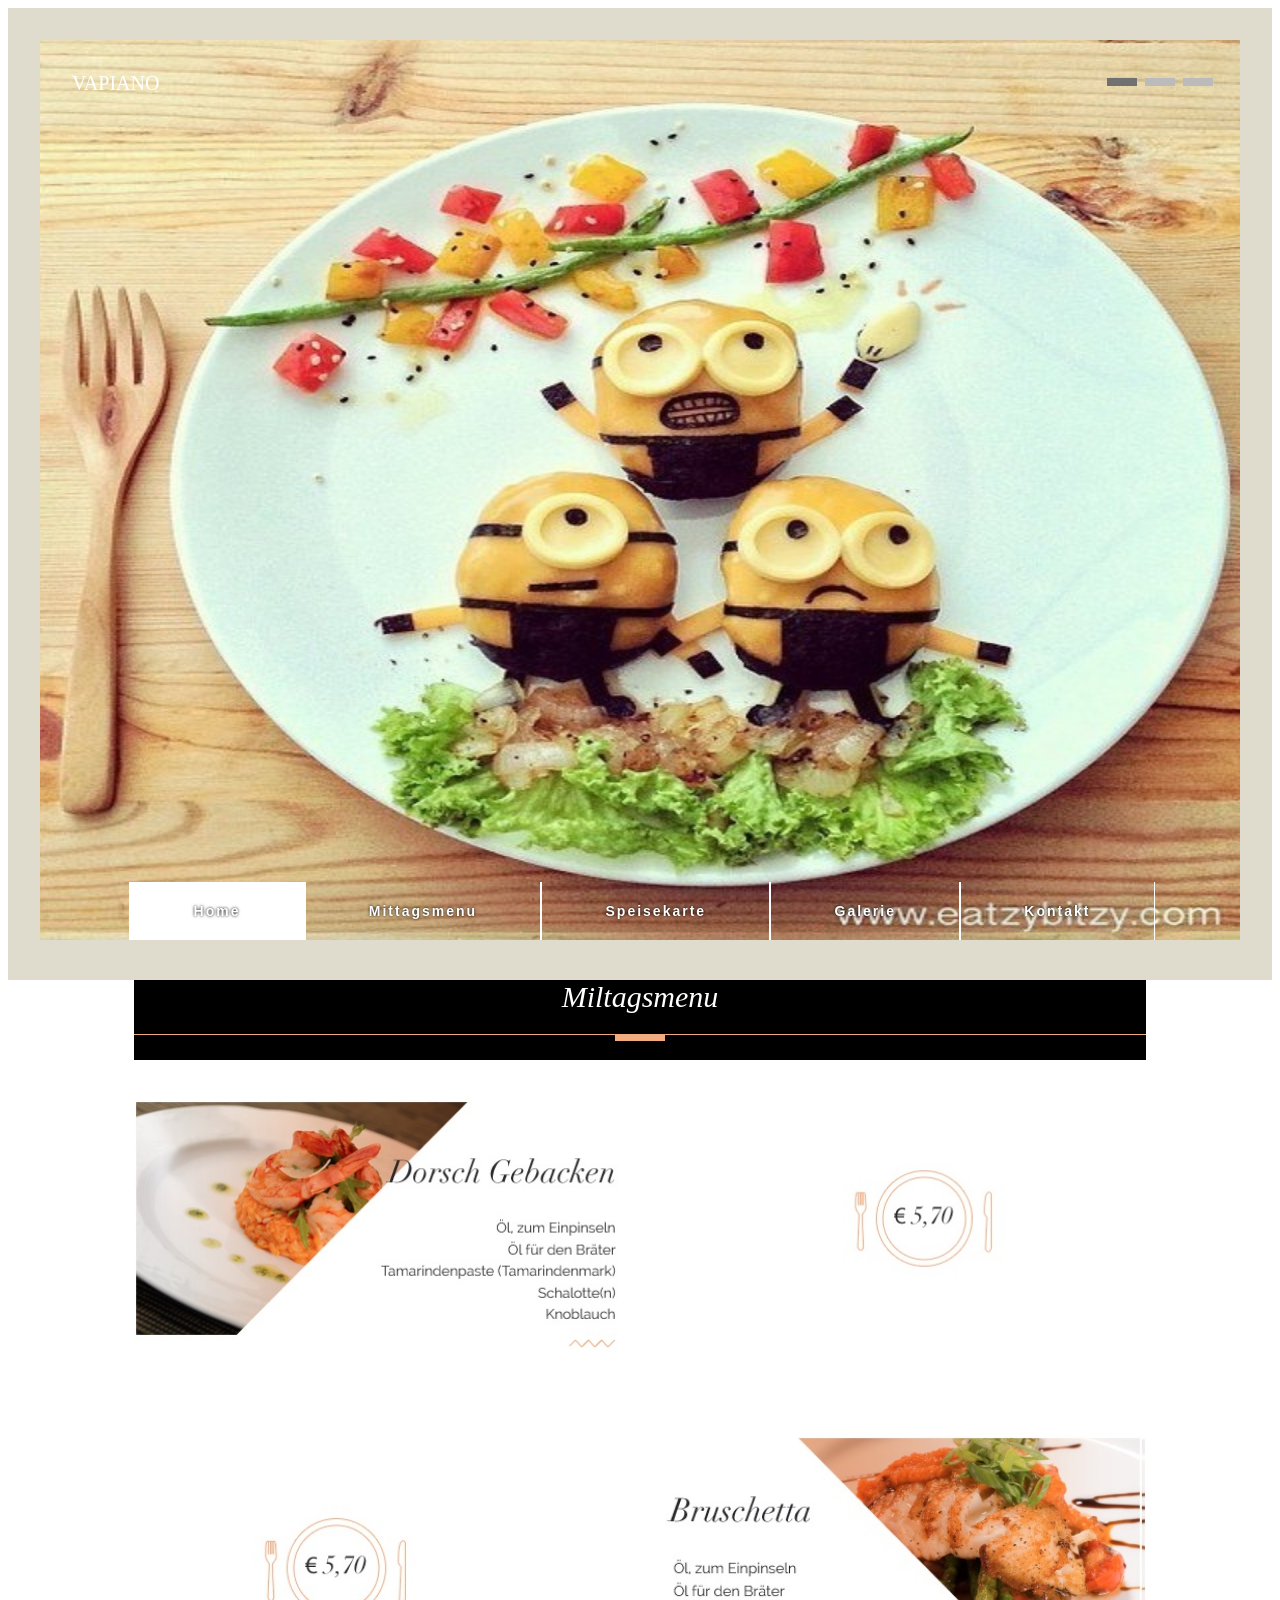
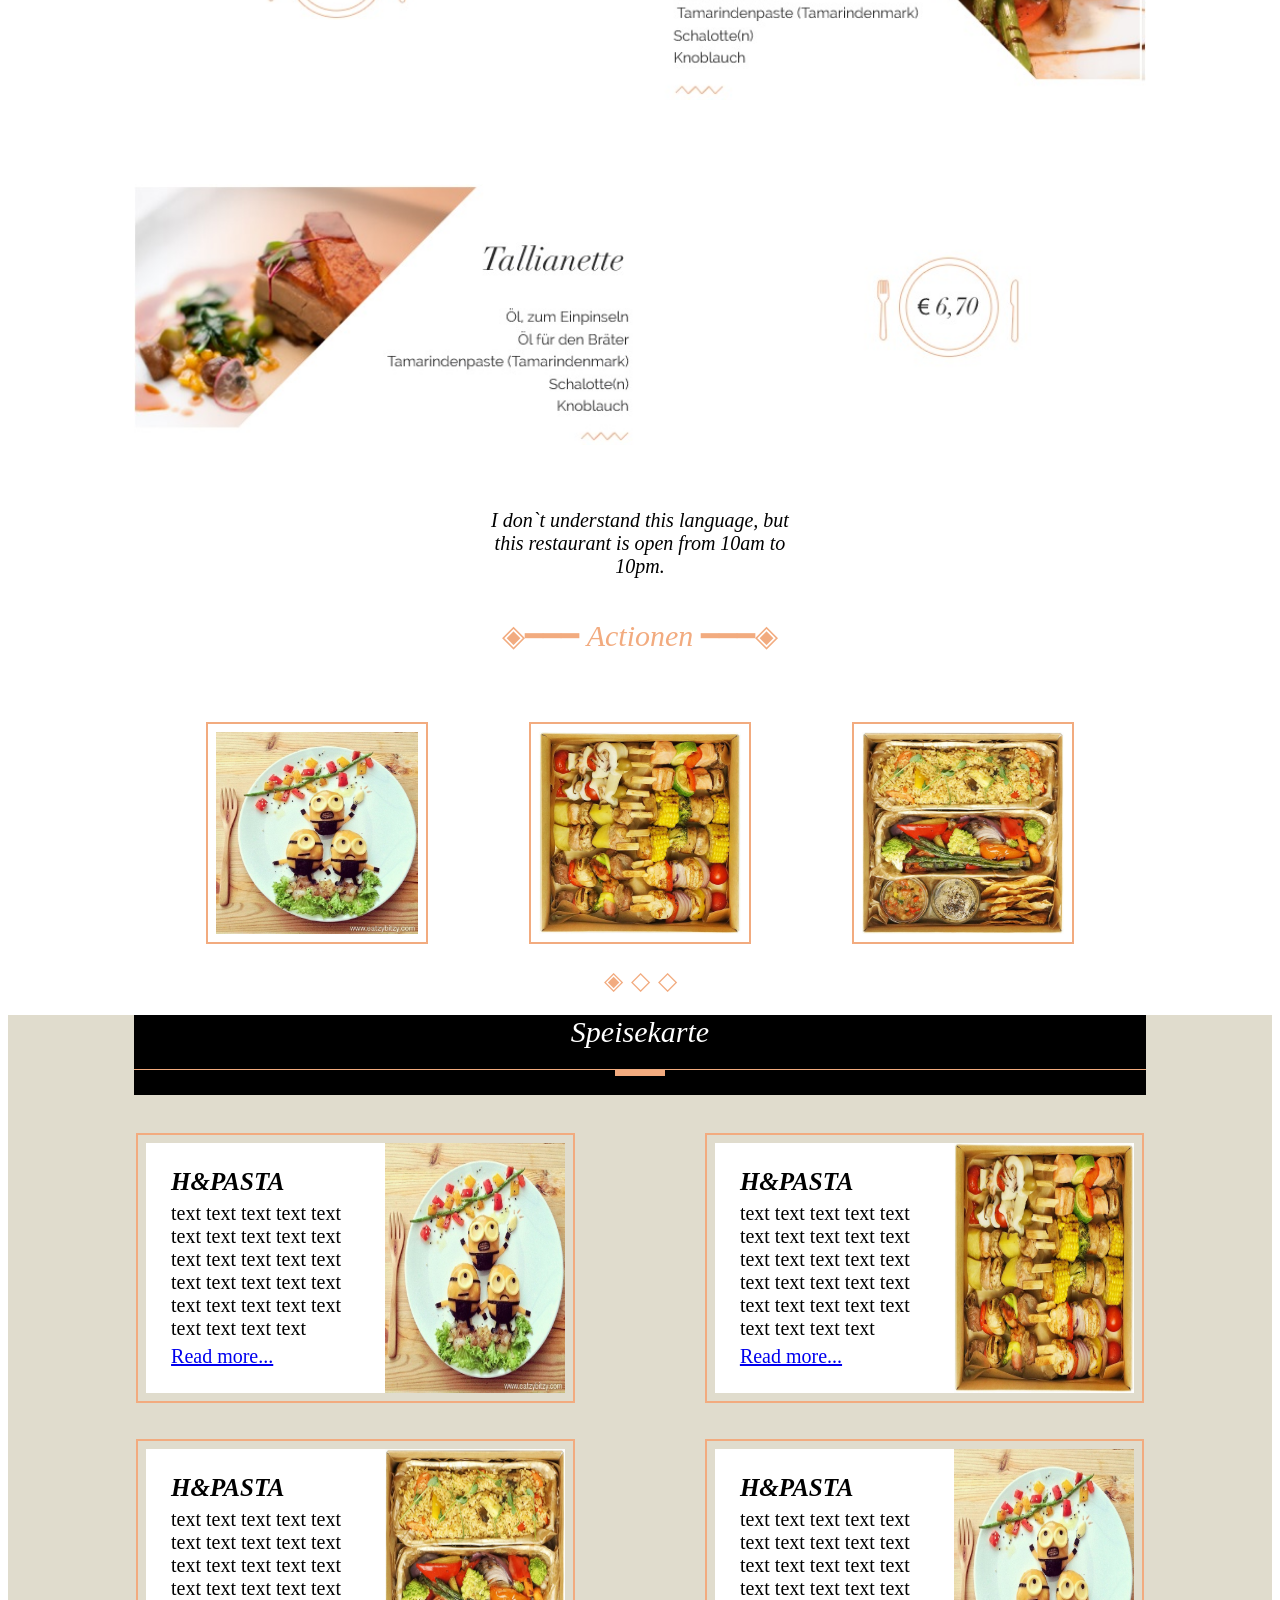
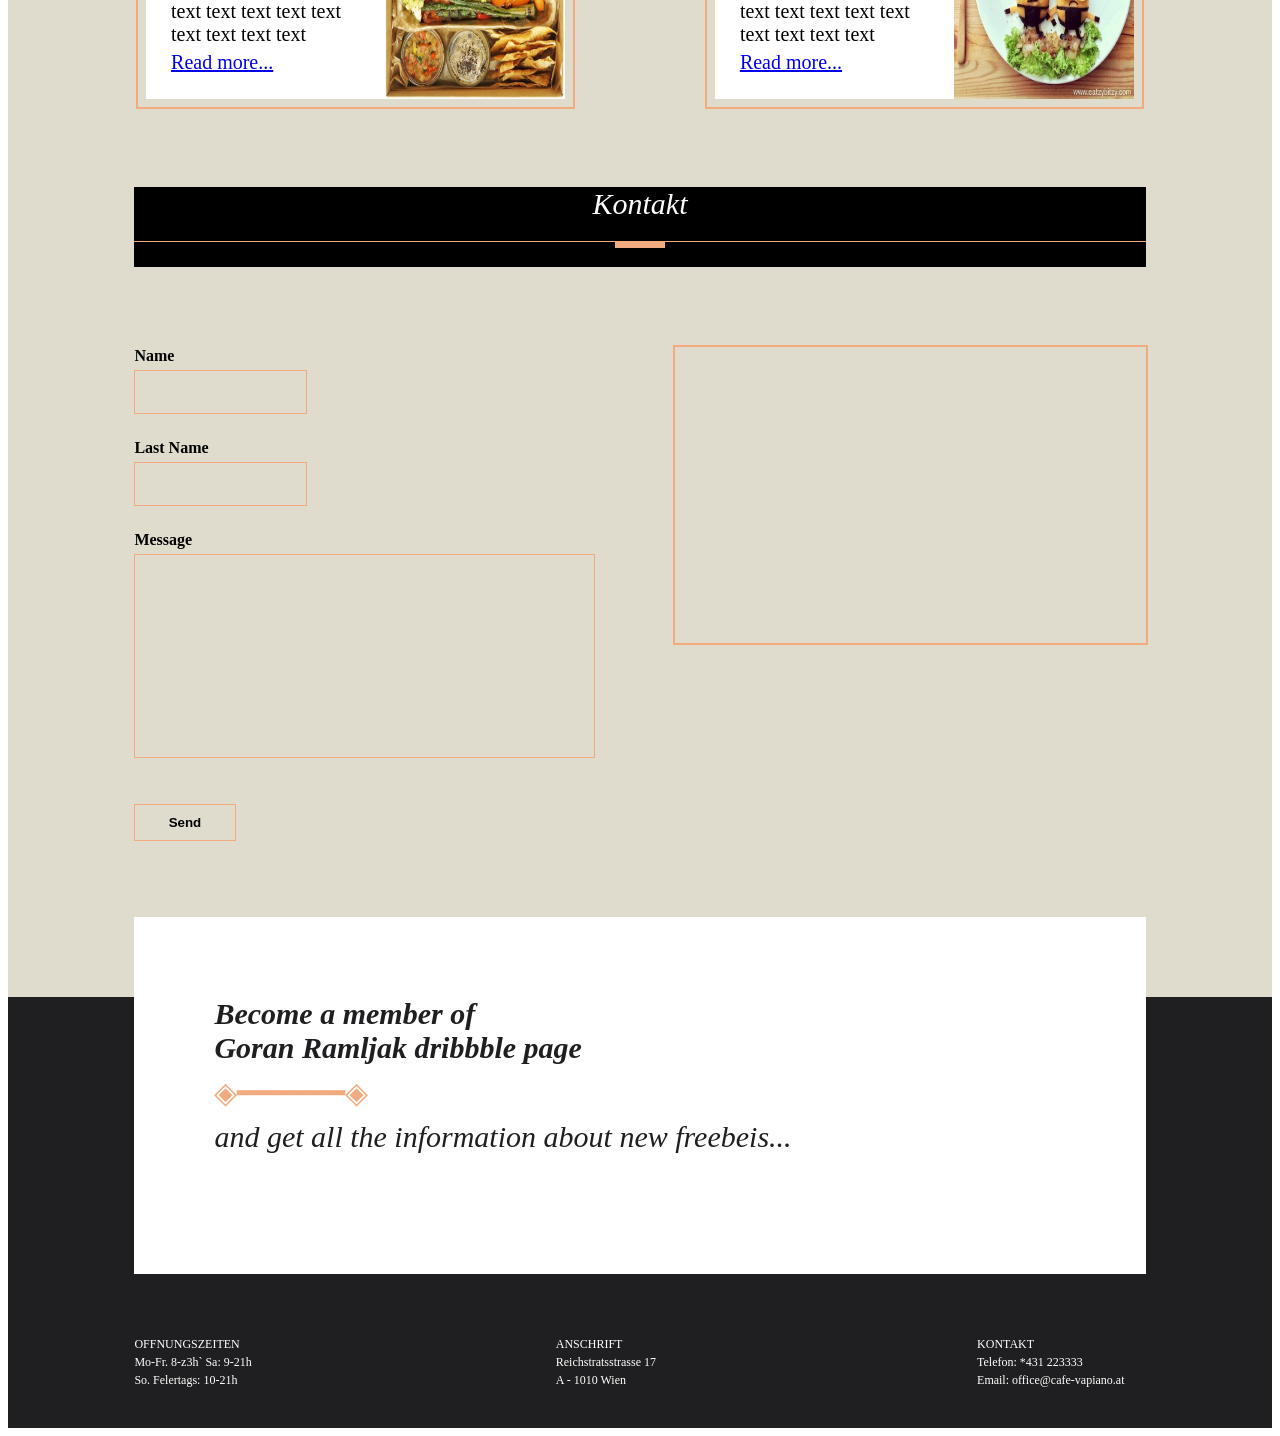
==== commit 52294375: "change pictures" ====
--- a/braind1task/index.html
+++ b/braind1task/index.html
@@ -19,17 +19,17 @@
 
         <div class="mySlides fade">
             <div class="vapianoText">VAPIANO</div>
-            <img class="sliderImg" src="img/cat1.jpg" height="900px" alt="">
+            <img class="sliderImg" src="img/pic1.jpg" height="900px" alt="">
         </div>
 
         <div class="mySlides fade">
             <div class="vapianoText">VAPIANO</div>
-            <img class="sliderImg" src="img/cat2.jpg" height="900px" alt="">
+            <img class="sliderImg" src="img/pic2.jpg" height="900px" alt="">
         </div>
 
         <div class="mySlides fade">
             <div class="vapianoText">VAPIANO</div>
-            <img class="sliderImg" src="img/cat3.jpg" height="900px" alt="">
+            <img class="sliderImg" src="img/pic3.jpg" height="900px" alt="">
         </div>
 
         
@@ -79,21 +79,21 @@
 <!-- Второй слайдер -->
 <div class="slideshow-conteiner1">
     <div class="mySlides1 fade1">
-        <img class="sliderImg1" id="slider1" src="img/cat1.jpg" alt="">
-        <img class="sliderImg1" id="slider1" src="img/cat3.jpg" alt="">
-        <img class="sliderImg1" id="slider1" src="img/cat2.jpg" alt="">  
+        <img class="sliderImg1" id="slider1" src="img/pic1.jpg" alt="">
+        <img class="sliderImg1" id="slider1" src="img/pic2.jpg" alt="">
+        <img class="sliderImg1" id="slider1" src="img/pic3.jpg" alt="">  
     </div>
 
     <div class="mySlides1 fade1">
-        <img class="sliderImg1" id="slider1" src="img/cat1.jpg" alt="">
-        <img class="sliderImg1" id="slider1" src="img/cat2.jpg" alt="">
-        <img class="sliderImg1" id="slider1" src="img/cat1.jpg" alt=""> 
+        <img class="sliderImg1" id="slider1" src="img/pic4.jpg" alt="">
+        <img class="sliderImg1" id="slider1" src="img/pic2.jpg" alt="">
+        <img class="sliderImg1" id="slider1" src="img/pic3.jpg" alt=""> 
     </div>
 
     <div class="mySlides1 fade1">
-        <img class="sliderImg1" id="slider1" src="img/cat3.jpg" alt="">
-        <img class="sliderImg1" id="slider1" src="img/cat2.jpg" alt="">
-        <img class="sliderImg1" id="slider1" src="img/cat1.jpg" alt=""> 
+        <img class="sliderImg1" id="slider1" src="img/pic2.jpg" alt="">
+        <img class="sliderImg1" id="slider1" src="img/pic4.jpg" alt="">
+        <img class="sliderImg1" id="slider1" src="img/pic3.jpg" alt=""> 
     </div>
 
     <div class="swapSlider1">
@@ -122,7 +122,7 @@
             <span class="text">text text text text text text text text text text text text text text text text text text text text text text text text text text text text text</span>
             <a href=*>Read more...</a>
             </div>
-            <img src="img/cat1.jpg">
+            <img src="img/pic1.jpg">
         </div>
         <div class="infoFood">
             <div class="textFood">
@@ -130,7 +130,7 @@
                 <span class="text">text text text text text text text text text text text text text text text text text text text text text text text text text text text text text</span>
                 <a href=*>Read more...</a>
             </div>
-            <img src="img/cat2.jpg">
+            <img src="img/pic2.jpg">
         </div>
     </div>
     <div class="aboutFood">
@@ -140,7 +140,7 @@
                 <span class="text">text text text text text text text text text text text text text text text text text text text text text text text text text text text text text</span>
                 <a href=*>Read more...</a>
             </div>
-            <img src="img/cat3.jpg">
+            <img src="img/pic3.jpg">
         </div>
         <div class="infoFood">
             <div class="textFood">
@@ -148,7 +148,7 @@
                 <span class="text">text text text text text text text text text text text text text text text text text text text text text text text text text text text text text</span>
                 <a href=*>Read more...</a>
             </div>
-            <img src="img/cat1.jpg">
+            <img src="img/pic1.jpg">
         </div>
     </div>
 </div>
